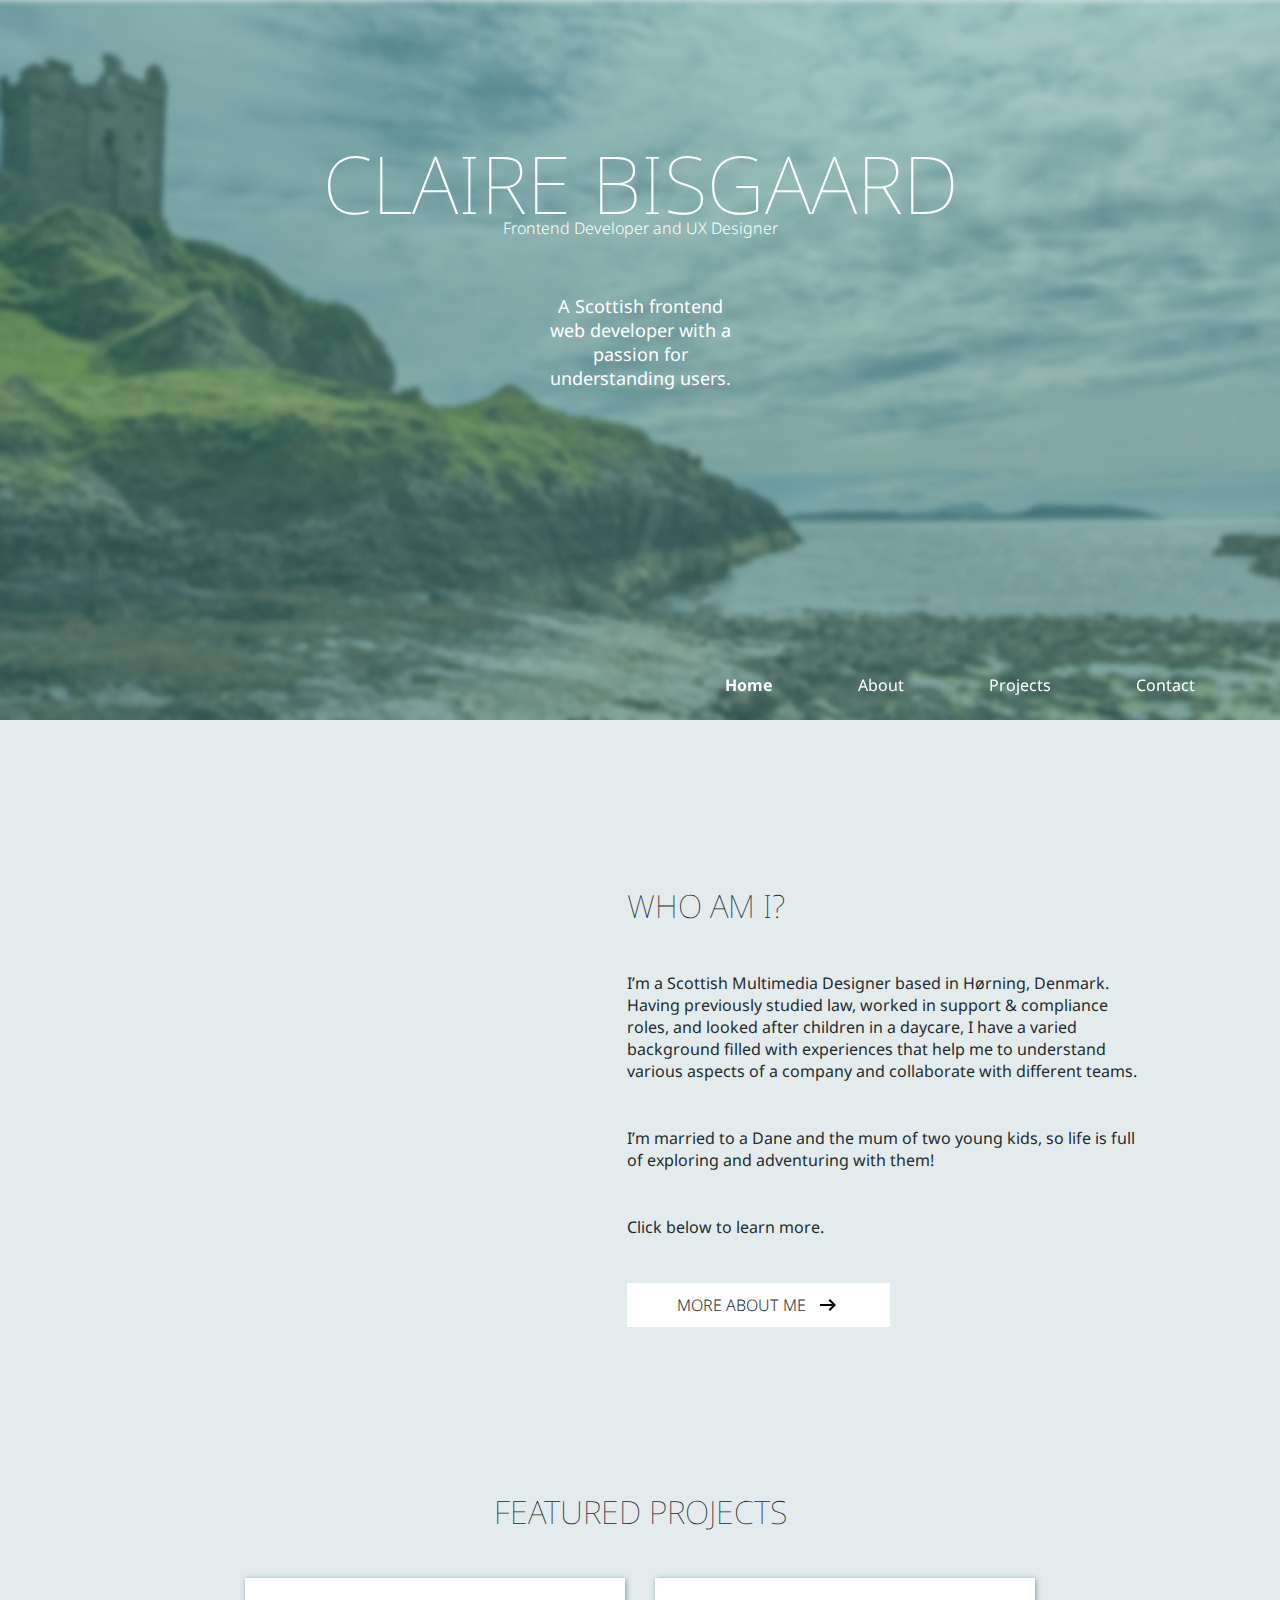
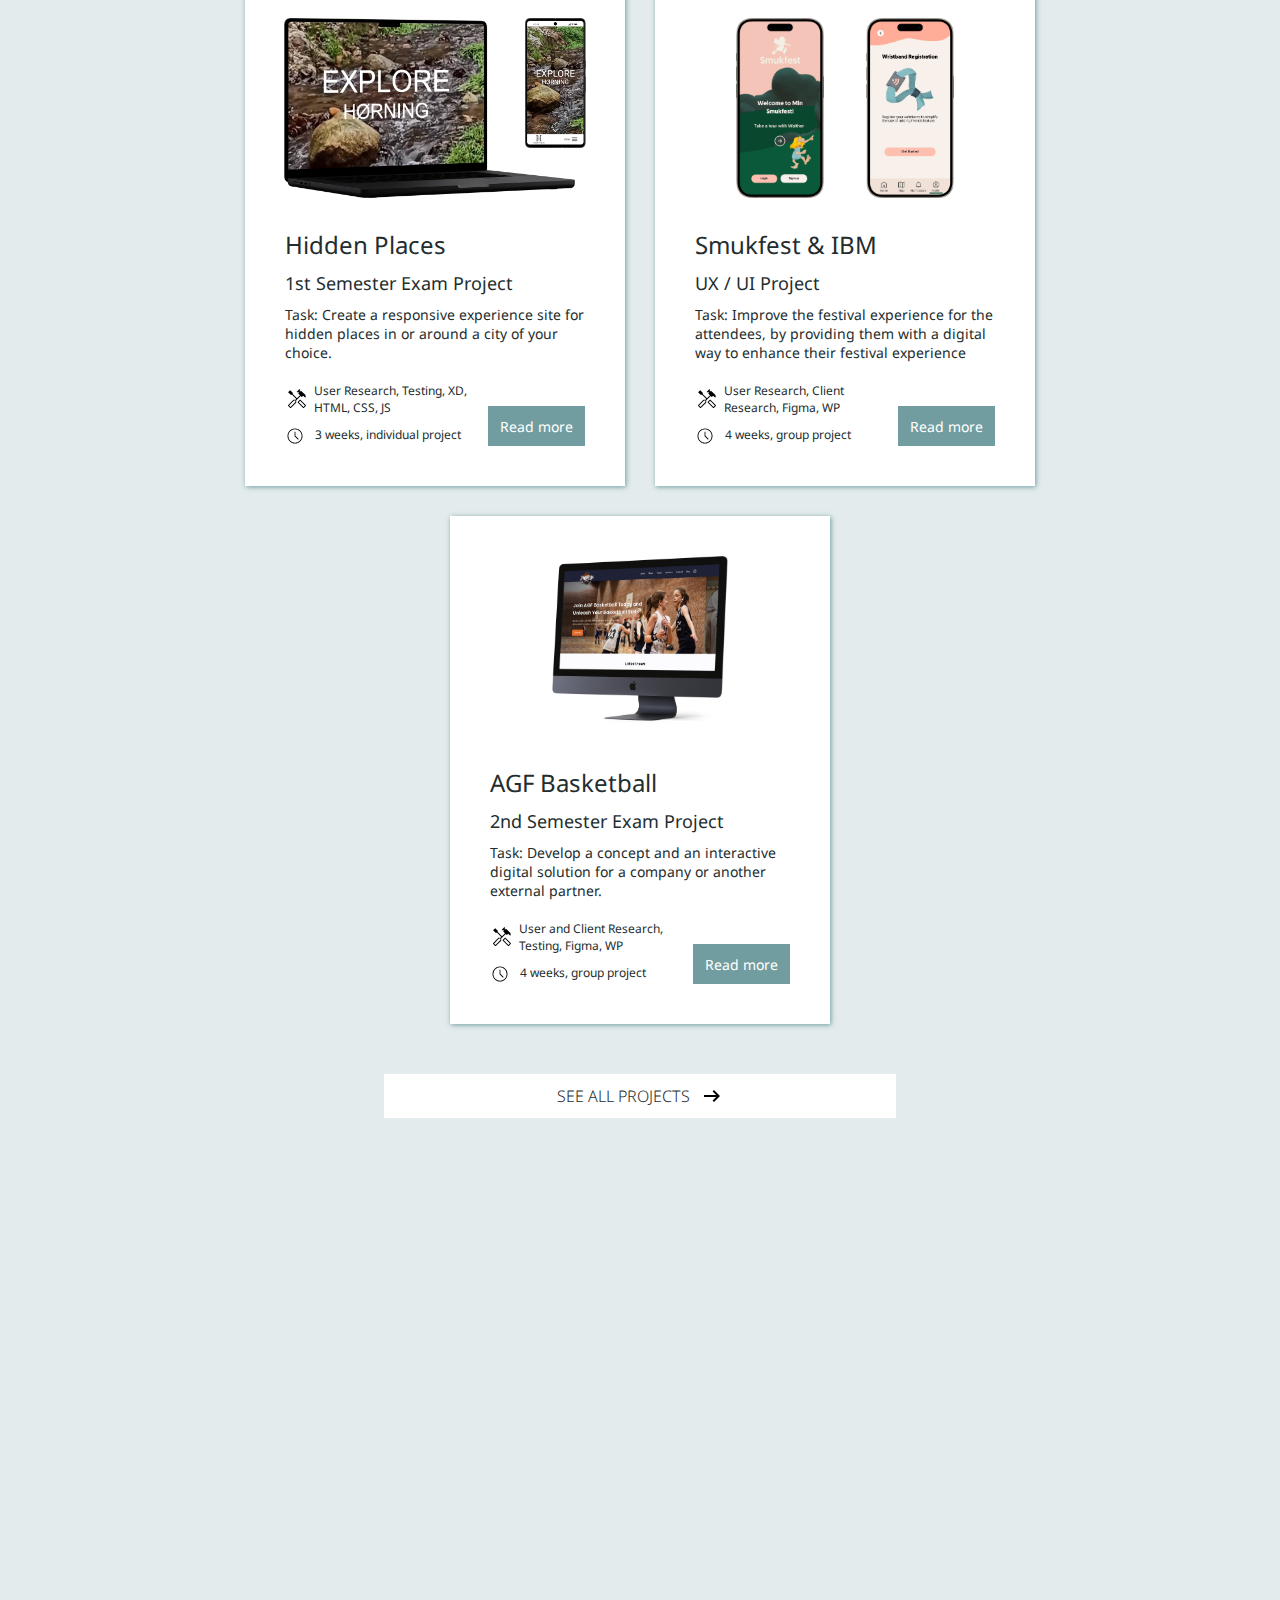
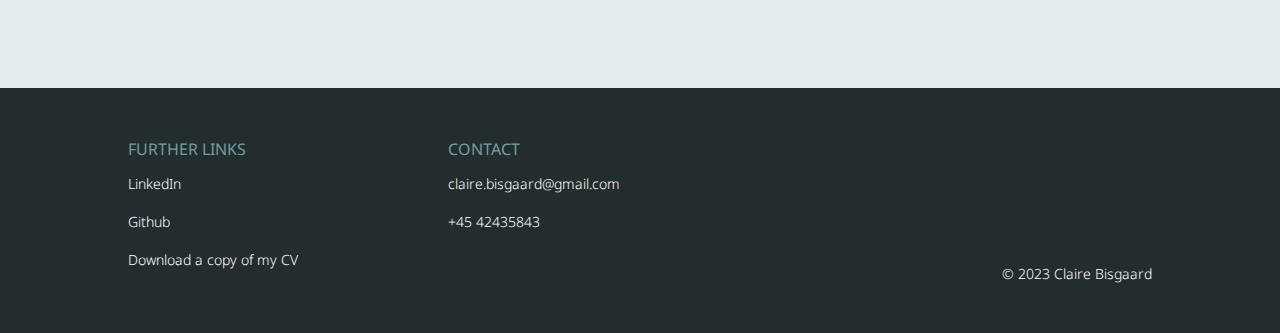
==== index.html @ 57bad41f "project page start" ====
<!DOCTYPE html>
<html lang="en">
  <head>
    <meta charset="UTF-8" />
    <meta name="viewport" content="width=device-width, initial-scale=1.0" />
    <title>Claire's portfolio</title>
    <link rel="stylesheet" href="styles.css" />
    <link href="https://unpkg.com/aos@2.3.1/dist/aos.css" rel="stylesheet">
    <link rel="preconnect" href="https://fonts.googleapis.com" />
    <link rel="preconnect" href="https://fonts.gstatic.com" crossorigin />
    <link
      href="https://fonts.googleapis.com/css2?family=Noto+Sans:wght@100;300;400&display=swap"
      rel="stylesheet"
    />
  </head>
  <body>
    <section class="container">
      <div class="parallax">
        <div class="overlay"></div>
        <div class="wrapper">
          <div class="box">
            <h1 class="heroName" >CLAIRE BISGAARD</h1>
            <h2 class="heroTitle">Frontend Developer and UX Designer</h2>
            <p class="heroDescription">
              A Scottish frontend web developer with a passion for understanding
              users.
            </p>
          </div>
        </div>
      </div>
    </section>

    <section class="text1">
      <div id="navigation">
        <ul class="navList">
          <li><a href="#" class="highlighted">Home</a></li>
          <li><a href="/about.html">About</a></li>
          <li><a href="/projects.html">Projects</a></li>
          <li><a href="/contact.html">Contact</a></li>
        </ul>
      </div>

      <div class="me content">
        <div class="descriptionSection">
          <div class="leftSection" ><div class="meSmallPhotos" data-aos="fade-right"><img src="/assets/meNav.png" class="meIce2" /><img src="/assets/Me2.JPG" class="meIce3" /></div><img src="/assets/Me.jpg" class="meIce" data-aos="fade-left" /></div>
          <div class="rightSection">
            <h1 class="whoAmI">WHO AM I?</h1>
            <p class="para">
              I’m a Scottish Multimedia Designer based in Hørning, Denmark.
              Having previously studied law, worked in support & compliance
              roles, and looked after children in a daycare, I have a varied
              background filled with experiences that help me to understand
              various aspects of a company and collaborate with different teams.
            </p>
            <p class="para">
              I’m married to a Dane and the mum of two young kids, so life is
              full of exploring and adventuring with them!
            </p>
            <p class="para">Click below to learn more.</p>
            <a href="/about.html" class="btn"><span class="centredContent">MORE ABOUT ME</span><img class="centredContent" src="/assets/arrow_right_alt_FILL0_wght400_GRAD0_opsz24.svg"></a>
          </div>
        </div>
      </div>
   

    <div class="featured">
      <h1 class="whoAmI descriptionSection centre">FEATURED PROJECTS</h1>
      <div class="featuredContent">
      <section class="cards" >
        <div class="card" >
          <div class="cardImageContainer" >
            <img class="cardImageLap" src="/assets/Explore1.png">
            <img class="cardImageMob" src="/assets/Explore2.png">
          </div >
            <div class="projectCardLowerSection">
              <h2 class="projectCardTitle">Hidden Places</h2>
              <p class="projectCardSub">1st Semester Exam Project</p>
              <p class="projectCardDescription">Task: Create a responsive experience site for hidden places in or around a city of your choice.</p>
          
              <div class="projectCardBottom">
                <div class="projectCardBottomText">
                  <div class="tools"><img src="/assets/tools.svg" class="toolsIcon"><p>User Research, Testing, XD, HTML, CSS, JS</p></div>
                  <div class="clock"><img src="/assets/clock.svg" class="clockIcon"><p>3 weeks, individual project</p></div>
                </div>
              <a href="hiddenPlaces.html" class="projectCardBtn">Read more</a>
              </div>
            </div>
          </div>

          <div class="card" >
          <div class="cardImageContainerSmuk" >
            <img class="cardImageLap" src="/assets/Smuk2.png">
            <img class="cardImageLap" src="/assets/Smuk3.png">
          </div >
            <div class="projectCardLowerSection">
              <h2 class="projectCardTitle">Smukfest & IBM</h2>
              <p class="projectCardSub">UX / UI Project</p>
              <p class="projectCardDescription">Task: Improve the festival experience for the attendees, by providing them with a digital way to enhance their festival experience</p>
          
              <div class="projectCardBottom">
                <div class="projectCardBottomText">
                  <div class="tools"><img src="/assets/tools.svg" class="toolsIcon"><p>User Research, Client Research, Figma, WP</p></div>
                  <div class="clock"><img src="/assets/clock.svg" class="clockIcon"><p>4 weeks, group project</p></div>
                </div>
              <a href="smukfest.html" class="projectCardBtn">Read more</a>
              </div>
            </div>
          </div>

          <div class="card" >
          <div class="cardImageContainer" >
            <img class="cardImageMonitor" src="/assets/AGF1.png">
            
          </div >
            <div class="projectCardLowerSection">
              <h2 class="projectCardTitle">AGF Basketball</h2>
              <p class="projectCardSub">2nd Semester Exam Project</p>
              <p class="projectCardDescription">Task: Develop a concept and an interactive digital solution for a company or another external partner.</p>
          
              <div class="projectCardBottom">
                <div class="projectCardBottomText">
                  <div class="tools"><img src="/assets/tools.svg" class="toolsIcon"><p>User and Client Research, Testing, Figma, WP</p></div>
                  <div class="clock"><img src="/assets//clock.svg" class="clockIcon"><p>4 weeks, group project</p></div>
                  
                </div>
              <a href="basketball.html" class="projectCardBtn">Read more</a>
              </div>
            </div>
          </div>
            
      </section>
      <a href="/projects.html" class="btnMiddle"><span class="centredContent">SEE ALL PROJECTS</span><img class="centredContent" src="/assets/arrow_right_alt_FILL0_wght400_GRAD0_opsz24.svg"></a>
      </div>
        </div>

        

        <div class="getInTouch featured" data-aos="fade-left">
          <div class="getLeft">
            <h2 class="getHeading">CONTACT ME</h2>
            <p class="getPara">If you like what you see, I'd love to hear from you.</p>
            <a href="/contact.html" class="getBtn"><span class="centredContent">GET IN TOUCH</span><img class="centredContent" src="/assets/arrow_right_alt_FILL0_wght400_GRAD0_opsz24.svg"></a>

          </div>
          <div class="getRight">
            <img src="/assets/cover4.png" class="getImage">
          </div>
        </div>
        

        <div class="footer descriptionSection" >
          <div class="footerMain" ><div>
            <h2>FURTHER LINKS</h2>
            <ul class="footerLinks">
              <li><a href="#">LinkedIn</a></li><br>
              <li><a href="#">Github</a></li><br>
              <li><a href="#">Download a copy of my CV</a></li>
            </ul>
          </div>
          <div>
            <h2>CONTACT</h2>
            <ul>
              <li>claire.bisgaard@gmail.com</li><br>
              <li>+45 42435843</li>
            </ul>
          </div>
          </div>
          <div>
            <p class="copyright">&copy; 2023 Claire Bisgaard</p>
          </div>
        </div>
      </section>
      
    </div>
    
    
    
    
    <!--<svg
      id="Layer_2"
      data-name="Layer 2"
      xmlns="http://www.w3.org/2000/svg"
      viewBox="0 0 500.94 900.29"
    >
      <defs>
        <style>
          .cls-1 {
            fill: none;
            stroke: #000;
            stroke-miterlimit: 10;
          }
        </style>
      </defs>
      <g id="Layer_1-2" data-name="Layer 1">
        <path
          class="cls-1"
          d="m.44,67.88C32.91,7.64,90.8-10.73,119.44,6.88c21.88,13.45,31.32,50.76,23,78-7.49,24.52-30.03,43.07-35,47-15.98,12.64-31.14,17.23-38,35-2.9,7.51-2.98,13.93-3,18-.08,21.93,12.11,35.17,27,59,11.91,19.04,18.47,33.55,30,59,13.08,28.88,19.62,43.32,21,56,.23,2.14,5.03,53.09-28,87-20.23,20.77-37.09,17.11-55,43-6.36,9.19-14.89,21.52-14,37,1.14,19.86,16.62,24.87,43,58,20.65,25.94,31.01,47.81,37,65,10.72,30.8,6.78,44.85,5,50-5.28,15.27-16.56,24.54-23,29"
          stroke-width="1"
        />
      </g>
    </svg>-->

    <script src="https://unpkg.com/aos@2.3.1/dist/aos.js"></script>
    <script>
  AOS.init({
    offset: 100, // Offset (in pixels) from the top of the page to trigger animations
    duration: 2000, // Duration of the animation (in milliseconds)
    easing: 'ease-in-out', // Easing options (e.g., 'ease', 'linear', 'ease-in-out')
  });
</script>
    <script src="js/index.js"></script>
  </body>
</html>
---- styles.css ----
/* Global */
:root {
  --navBar: #719da0;
  --lightGreen: #f3f9f2;
  --lightRed: #fffefe;
  --black: #232d2e;
  --white: #ffffff;
  --errorColour: #f00e0e;
  --bodyFont: "Roboto", Arial, Helvetica, sans-serif;
  --testimonialFont: "MV Boli";
  --heroFont: "Noto Sans", sans-serif;
}

body,
h1,
h2,
p {
  padding: 0;
  margin: 0;
}

ul {
  list-style-type: none;
  padding-left: 0;
}

a {
  text-decoration: none;
}

body {
  background-color: #e3ebec;
}

/* Main page */
.container {
  position: relative;
}

.parallax {
  /* The image used */
  background-image: url("/assets/cover_3.png");
  /* set height */
  height: 80vh;
  /* Create the parallax scrolling effect */
  background-attachment: fixed;
  background-position: center;
  background-repeat: no-repeat;
  background-size: cover;
  position: relative;
  overflow: hidden;
}

.wrapper {
  padding-left: 10vw;
  padding-right: 10vw;
  display: flex;
  justify-content: center;
}

.box {
  position: absolute;
  height: auto;
  width: auto;
  background-attachment: fixed;

  top: 10vw;

  z-index: 2;
  color: var(--white);
  font-family: --heroFont;
  text-align: center;
  display: flex;
  flex-direction: column;
  align-items: center;
}

.heroName {
  font-family: var(--heroFont);
  font-weight: 100;
  font-size: 80px;
  color: var(--white);
  margin: 0;
  padding: 0;
  background-attachment: fixed;
  padding-bottom: -20px;
  margin-bottom: -20px;
}

.heroTitle {
  font-family: var(--heroFont);
  font-size: 16px;
  padding-top: 0;
  padding-bottom: 55px;
  margin-top: 0px;
  font-weight: 300;
}

.heroDescription {
  font-family: var(--heroFont);
  font-size: 18px;
  width: 200px;
}

#navigation {
  display: flex;
  justify-content: flex-end;
  align-items: center;
  height: 70px;
  width: 100%;
  position: sticky;
  margin-top: -70px;
  bottom: 0;
  transition: top 0.3s;
  z-index: 2;
}

.navList {
  display: flex;
  flex-direction: row;
  justify-content: space-evenly;
  list-style-type: none;
  width: 50%;
  font-family: var(--heroFont);
  text-decoration: none;
  font-size: 16px;
  font-weight: 400;
}

ul.navList li a {
  text-decoration: none;
  color: var(--white);
}

ul.navList li a:hover {
  color: var(--black);
  transition: 0.3s ease-in-out;
}

ul.navList li a.highlighted {
  font-weight: bold;
}

ul.subNavList li a.highlighted {
  font-weight: bold;
}

p.reachOut a {
  color: var(--navBar);
}

.text1 {
  height: 100px;
}

.newSection {
  padding-top: 15vh;
  font-family: var(--heroFont);
  font-weight: 400;
}

.content {
  padding-left: 10vw;
  padding-right: 10vw;
}

.descriptionSection {
  display: flex;
  font-family: var(--heroFont);
  margin-top: 15vh;
  justify-content: center;
  align-items: center;
}

.meIce {
  height: 400px;
  margin-left: -50px;
  margin-top: 50px;
  z-index: 0;
}
.meIce2 {
  height: 200px;

  z-index: 0;
}

.meIce3 {
  height: 200px;
  z-index: 1;
  position: relative;
}

.meSmallPhotos {
  display: flex;
  flex-direction: column;
  gap: 100px;
}

.whoAmI {
  padding-bottom: 5vh;
  font-size: xx-large;
  font-weight: 100;
  color: var(--black);
}

.para {
  padding-bottom: 5vh;
  font-size: medium;
  font-weight: 400;
  color: var(--black);
}

.btn {
  display: flex;
  width: 50%;
  font-family: var(--heroFont);
  padding-top: 10px;
  padding-bottom: 10px;
  background-color: var(--white);
  justify-content: center;
  color: var(--black);
  align-items: center;
}

.btn:hover {
  background-color: var(--navBar);
  color: var(--white);
  transition: 0.3s ease-in-out;
}

.btn:active {
  background-color: var(--black);
  color: var(--white);
}

.btn a {
  text-decoration: none;
  color: var(--black);
  font-size: medium;
}

.centredContent {
  display: inline-block;
  margin: 0 5px;
  font-weight: 300;
}

.btnMiddle {
  display: flex;
  width: 50%;
  font-family: var(--heroFont);
  padding-top: 10px;
  padding-bottom: 10px;
  background-color: var(--white);
  justify-content: center;
  color: var(--black);
  align-items: center;
  margin: auto;
}

.btnMiddle:hover {
  background-color: var(--navBar);
  color: var(--white);
  transition: 0.3s ease-in-out;
}

.btnMiddle:active {
  background-color: var(--black);
  color: var(--white);
}

.btnMiddle a {
  text-decoration: none;
  color: var(--black);
  font-size: medium;
}

.rightSection {
  width: 60%;
  padding-left: 7vw;
}

.leftSection {
  width: 40%;
  display: flex;
  justify-content: center;
}

.featured {
  padding-left: 10vw;
  padding-right: 10vw;
}

.centre {
  display: flex;
  justify-content: center;
}

.cards {
  display: flex;
  justify-content: center;
  flex-wrap: wrap;
  font-family: var(--heroFont);
  gap: 30px;
  margin-bottom: 50px;
}

.card {
  background-color: var(--white);
  width: 300px;
  height: auto;
  box-shadow: 1px 1px 5px var(--navBar);
  font-family: var(--heroFont);
  color: var(--black);
  padding: 40px;
}

.cardImageContainer {
  background-color: var(--white);
  height: auto;

  display: flex;
  justify-content: center;
  align-items: flex-start;
}

.cardImageContainerSmuk {
  background-color: var(--white);
  height: auto;

  display: flex;
  justify-content: space-evenly;
  align-items: flex-start;
}

.cardImageContainer24 {
  background-color: var(--white);
  height: auto;
  display: flex;
  justify-content: space-between;
  align-items: flex-end;
}

.cardImage {
  height: auto;
  width: 100%;
}

.cardImageLap {
  height: 180px;
  width: auto;
  margin-top: 0px;
}

.cardImageLap24 {
  height: 180px;
  width: 210px;
  margin-top: 0px;
}

.cardImageMob {
  height: 130px;
  width: auto;
  margin-left: -50px;
}

.cardImageMob24 {
  height: 130px;
  width: auto;
  margin-left: 0;
}

.cardImageMonitor {
  height: 170px;
  width: auto;
  margin-bottom: 10px;
}

.projectCardLowerSection {
  display: flex;
  flex-direction: column;
  width: 300px;
  padding-top: 30px;
}

.projectCardTitle {
  font-weight: 400;
  font-size: 24px;
  padding-bottom: 10px;
}

.projectCardSub {
  padding-bottom: 10px;
  font-size: 18px;
  font-weight: 400;
}

.projectCardDescription {
  padding-bottom: 20px;
  font-size: 14px;
  font-weight: 400;
}

.projectCardBottom {
  display: flex;
  width: 100%;
  justify-content: space-between;
  align-items: flex-end;
}

.projectCardBottomText {
  font-size: 12px;
  display: flex;
  flex-direction: column;
  gap: 10px;
  width: 70%;
}

.tools,
.clock {
  display: flex;
  gap: 5px;
}

.clockIcon {
  height: 20px;
  width: auto;
  margin-right: 5px;
}

.card a {
  background-color: var(--navBar);
  color: var(--white);
  font-size: 14px;
  padding: 5px 5px;
  display: flex;
  justify-content: center;
  align-items: center;
  width: 30%;
  height: 30px;
}

.card:hover {
  cursor: pointer;
  transform: scale(1.03);
  transition: transform 0.3s ease-in-out;
}

.getInTouch {
  display: flex;
  margin-top: 15vh;
}

.getLeft {
  width: 50%;
  display: flex;
  flex-direction: column;
  align-items: center;
  font-family: var(--heroFont);
  font-weight: 100;
  background-color: var(--navBar);
  color: var(--white);
}

.getHeading {
  padding-top: 3vh;
  padding-bottom: 3vh;
  font-size: xx-large;
  font-weight: 100;
  margin-top: 3vh;
}

.getPara {
  font-weight: 300;
}

.getRight {
  width: 50%;
  height: 300px;
}

.getImage {
  height: 100%;
  width: 100%;
}

.getBtn {
  display: flex;
  width: 50%;
  font-family: var(--heroFont);
  padding-top: 10px;
  padding-bottom: 10px;
  background-color: var(--white);
  justify-content: center;
  color: var(--black);
  align-items: center;
  margin: auto;
}

.getBtn:hover {
  background-color: var(--black);
  color: var(--white);
  transition: 0.3s ease-in-out;
}

.getBtn:active {
  background-color: var(--white);
  color: var(--black);
}

.getBtn a {
  text-decoration: none;
  color: var(--black);
  font-size: medium;
}

.footer {
  padding-left: 10vw;
  padding-right: 10vw;
  background-color: var(--black);
  justify-content: space-between;
  align-items: flex-end;
  padding-bottom: 50px;
  padding-top: 50px;
  font-family: var(--heroFont);
}

ul.footerLinks li a {
  color: var(--white);
}

.footer h2 {
  font-size: medium;
  font-weight: 400;
  color: var(--navBar);
}

.footer ul,
.footer p {
  font-size: 14px;
  font-weight: regular;
  color: var(--white);
  font-weight: 300;
}

.footerMain {
  display: flex;
  width: 48%;
  justify-content: space-between;
}

.line {
  z-index: 2;
  fill: none;
  stroke: #000;
  stroke-miterlimit: 10;
}

/* Subpages */
.subNavigation {
  display: flex;
  justify-content: flex-end;
  align-items: center;
  height: 70px;
  width: 100%;
  position: sticky;
  top: 0;
  background-color: var(--navBar);
  z-index: 2;
}

.subNavList {
  display: flex;
  flex-direction: row;
  justify-content: space-evenly;
  list-style-type: none;
  width: 50%;
  font-family: var(--heroFont);
  text-decoration: none;
  font-size: 16px;
  font-weight: 400;
  font-family: var(--heroFont);
}

ul.subNavList li a {
  color: var(--white);
}

ul.subNavList li a:hover {
  color: var(--black);
  transition: 0.3s ease-in-out;
}

.heading {
  display: flex;
  font-family: var(--heroFont);
  margin-top: 10vh;
}

.subDescription {
  font-family: var(--heroFont);
  margin-bottom: 5vh;
}

/* About */

.aboutDescription {
  display: flex;
  font-family: var(--heroFont);

  color: var(--black);
  align-content: flex-start;
}

.familyPic {
  height: auto;
  width: 100%;
  padding-top: 10vh;
}

.cAndM {
  height: 80%;
  width: 55%;
}

.aboutRightSection {
  width: 60%;
  padding-left: 5vw;
  color: var(--black);
}

.aboutRightSection2 {
  width: 40%;
  display: flex;
  align-items: center;
  justify-content: center;
  color: var(--black);
}

.aboutLeftSection {
  width: 60%;
}

.familyMargin {
  margin-left: 10vh;
}

.team {
  margin-top: 10vh;
}

.bring {
  display: flex;
  justify-content: center;
  gap: 40px;
  margin-bottom: 4vh;
  margin-top: 1vh;
  color: var(--black);
}

.skillCard {
  display: flex;
  flex-direction: column;
  align-items: center;
  font-family: var(--heroFont);
  font-weight: 300;
  width: 25%;
  color: var(--black);
}

.skillPic {
  height: 40px;
  margin-bottom: 25px;
  color: var(--black);
}

.skillDescription {
  display: flex;
  flex-direction: column;
  gap: 20px;
}

.skillTitle {
  align-self: center;
  font-weight: 400;
  font-size: large;
  color: var(--black);
}

.hobbies {
  list-style-type: circle;
  padding-top: 10px;
  padding-bottom: 1px;
}

.hob1 {
  margin-left: 2vw;
  margin-bottom: 2vh;
}

.hob2 {
  margin-left: 3vw;
  margin-bottom: 2vh;
}

.hob3 {
  margin-left: 4vw;
  margin-bottom: 2vh;
}

.hob4 {
  margin-left: 5vw;
  margin-bottom: 2vh;
}

.hob5 {
  margin-left: 6vw;
  margin-bottom: 2vh;
}

.hob6 {
  margin-left: 7vw;
  margin-bottom: 2vh;
}

.galleryContainer {
  display: flex;
  flex-wrap: wrap;
  gap: 5px;
  justify-content: center;
}

.galleryPic {
  width: 295px;
}

.galleryPic:hover {
  transform: scale(1.1);
  transition: transform 0.3s ease-in-out;
}

/* Contact */
.contactCards {
  display: flex;
  justify-content: center;
  flex-wrap: wrap;
  font-family: var(--heroFont);
  gap: 40px;
  margin-bottom: 50px;
}

.contactCard {
  background-color: var(--white);
  box-shadow: 1px 1px 5px var(--navBar);
  width: 160px;
  height: auto;
  font-family: var(--heroFont);
  padding: 40px 50px;
  position: relative;
}

.contactHeader {
  display: flex;
}

.contactHeading {
  padding-bottom: 3vh;
  font-size: xx-large;
  font-weight: 100;
  color: var(--black);
  margin-left: 40px;
}

.contactBox {
  width: 5px;
  height: 45px;
  background-color: var(--navBar);
  margin-left: -50px;
}

.contactCard a {
  background-color: var(--black);
  color: var(--white);
  padding: 15px 20px;
  display: block;
  text-align: center;
}

.contactCard a:hover {
  background-color: var(--navBar);
  color: var(--white);
  padding: 15px 20px;
  display: block;
  text-align: center;
  transition: 0.3s ease-in-out;
}

.contactCard a:active {
  background-color: var(--black);
  color: var(--white);
  padding: 15px 20px;
  display: block;
  text-align: center;
}

.contactCard:hover {
  cursor: pointer;
  transform: scale(1.03);
  transition: transform 0.3s ease-in-out;
}

.contactDescription {
  margin-bottom: 7vh;
}

.contactButton {
  position: absolute;
  bottom: 3vh;
  width: 50%;
  left: 50%; /* You can adjust the horizontal alignment as needed */
  transform: translateX(-50%); /* Center the button horizontally */
}

/* PROJECT PAGES */

.breadcrumbs {
  margin-left: 10vw;
  margin-right: 10vw;
  font-family: var(--heroFont);
  color: var(--black);
  margin-top: 5vh;
  display: flex;
  gap: 10px;
}

.breadcrumbs a {
  color: var(--black);
}

.projectBreadcrumbs {
  font-weight: 300;
}

.locationBreadcrumbs {
  font-weight: 400;
}

.projectWrapper {
  margin-left: 10vw;
  margin-right: 10vw;
  margin-top: 5vh;
  margin-bottom: 10vh;
  display: flex;
  font-family: var(--heroFont);
  color: var(--black);
}

.projectTopLeft {
  width: 40%;
  display: flex;
  justify-content: center;
  align-items: center;
  background-color: #f8fafa;
  padding: 30px;
  border-radius: 10px;
}

.cardImageMobHid {
  height: 130px;
  width: auto;
  margin-left: 0;
  margin-top: -50px;
}

.projectTopRight {
  width: 60%;
  margin-left: 5vw;
}

.projectInfo {
  display: flex;
  flex-direction: column;
}

.bringProject {
  display: flex;
  justify-content: center;
  gap: 40px;
  margin-bottom: 10vh;
  margin-top: 1vh;
  margin-left: 10vw;
  margin-right: 10vw;
  color: var(--black);
}

.process {
  padding-left: 10vw;
  padding-right: 10vw;
  padding-top: 5vh;
  font-family: var(--heroFont);
  color: var(--black);
  font-weight: 400;
  margin-top: 5vh;
  display: flex;
}

#anchorProcess {
  font-weight: 300;
}

#anchorCode {
  font-weight: 300;
}

.processLeft {
  width: 50%;
  margin-bottom: 5vh;
}

.codeRight {
  display: flex;
  flex-direction: column;
  gap: 40px;
  margin: auto;
  margin-bottom: 10vh;
}

.processRight {
  width: 50%;
  display: flex;
  flex-direction: column;
  justify-content: flex-start;
  align-items: center;
}

.processImg1 {
  width: 300px;
  margin: auto;
  margin-top: 5vh;
}

.processImg2 {
  width: 180px;
  margin: auto;
}

.processImg3 {
  width: 300px;
  margin: auto;
}

.processImg4 {
  width: 180px;
}

.processImg5 {
  width: 500px;
}

.processsImages {
  display: flex;
  flex-direction: column;
  align-content: flex-start;
}

.bullets {
  list-style-type: disc;
  margin-left: 3vw;
}

.proCo {
  margin-bottom: 3vh;
}

.codeImages {
  display: flex;
  gap: 20px;
  justify-items: center;

  margin: auto;
}

.external {
  color: var(--navBar);
}

.dark {
  background-color: #f8fafa;
}

.btnProjects {
  margin-bottom: 10vh;
}

/* Media queries / responsiveness */
@media only screen and (max-device-width: 1279px) {
  .parallax {
    background-attachment: scroll;
  }
}
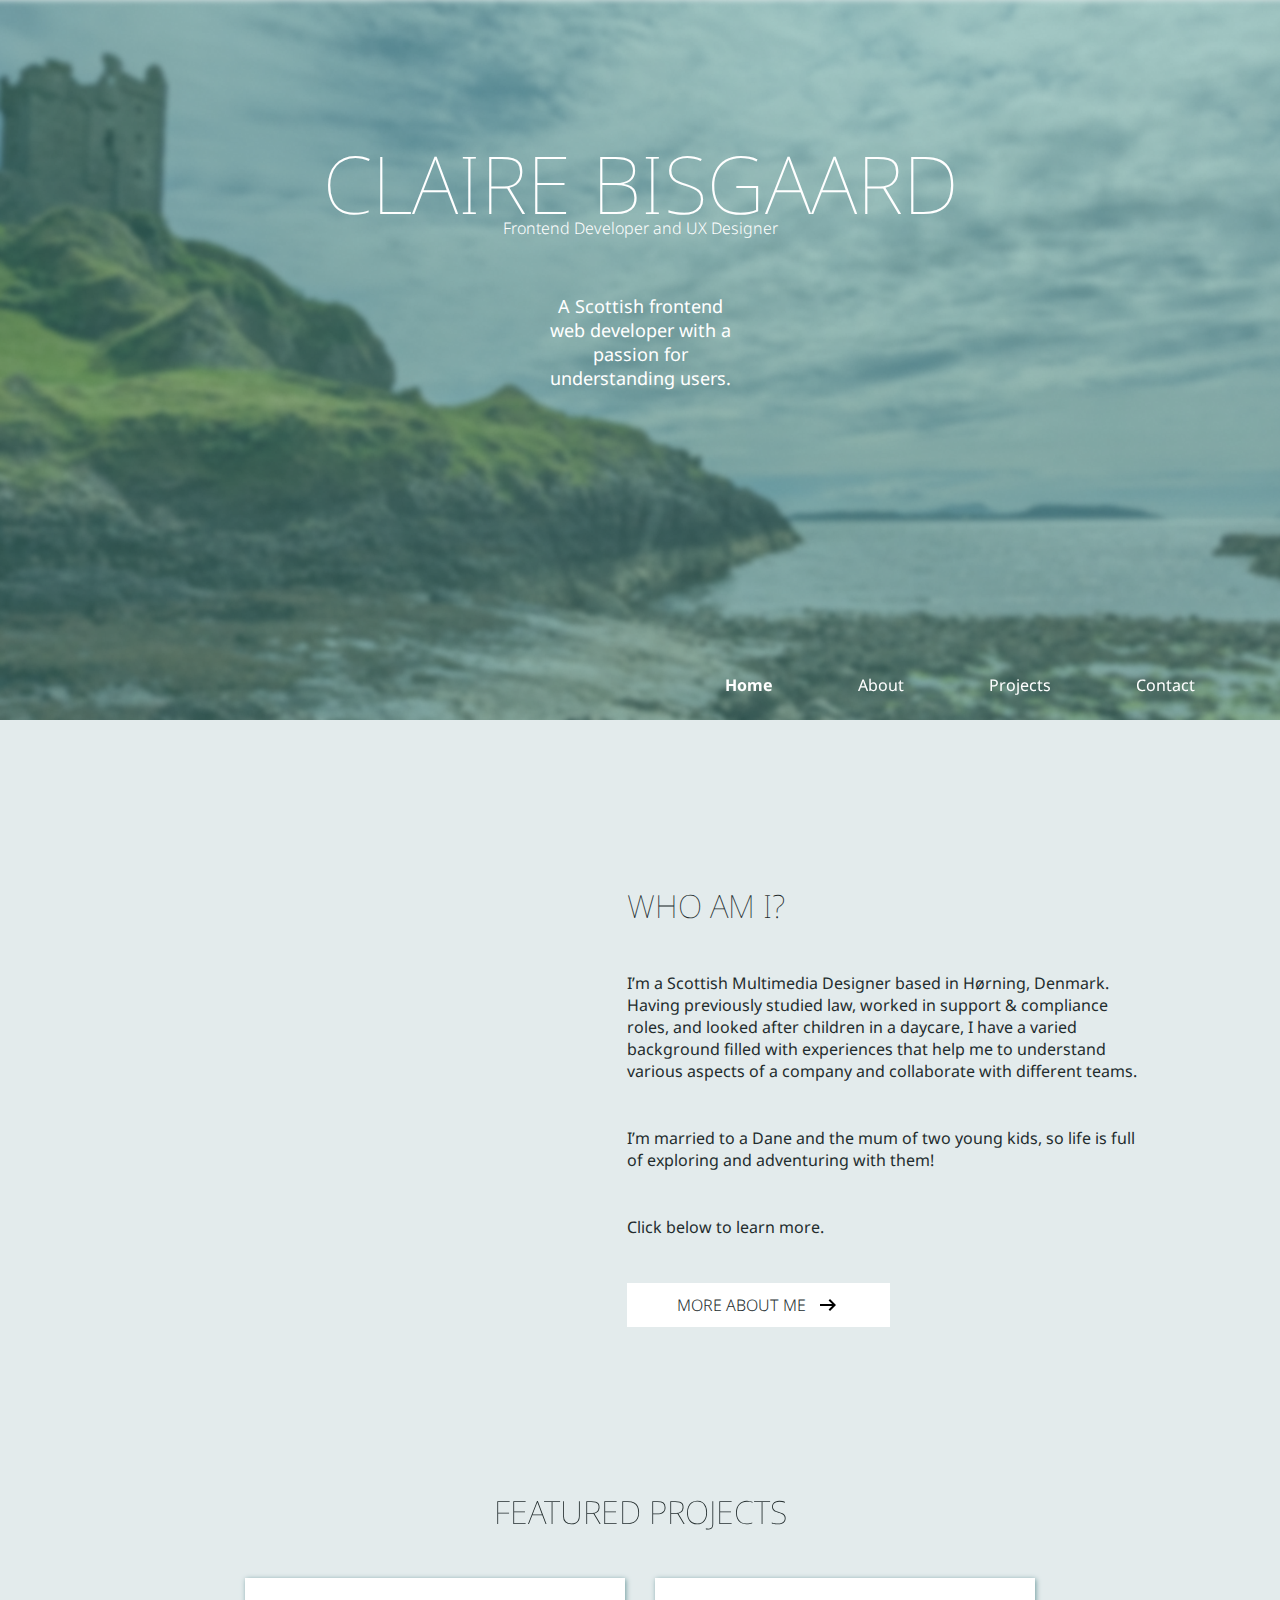
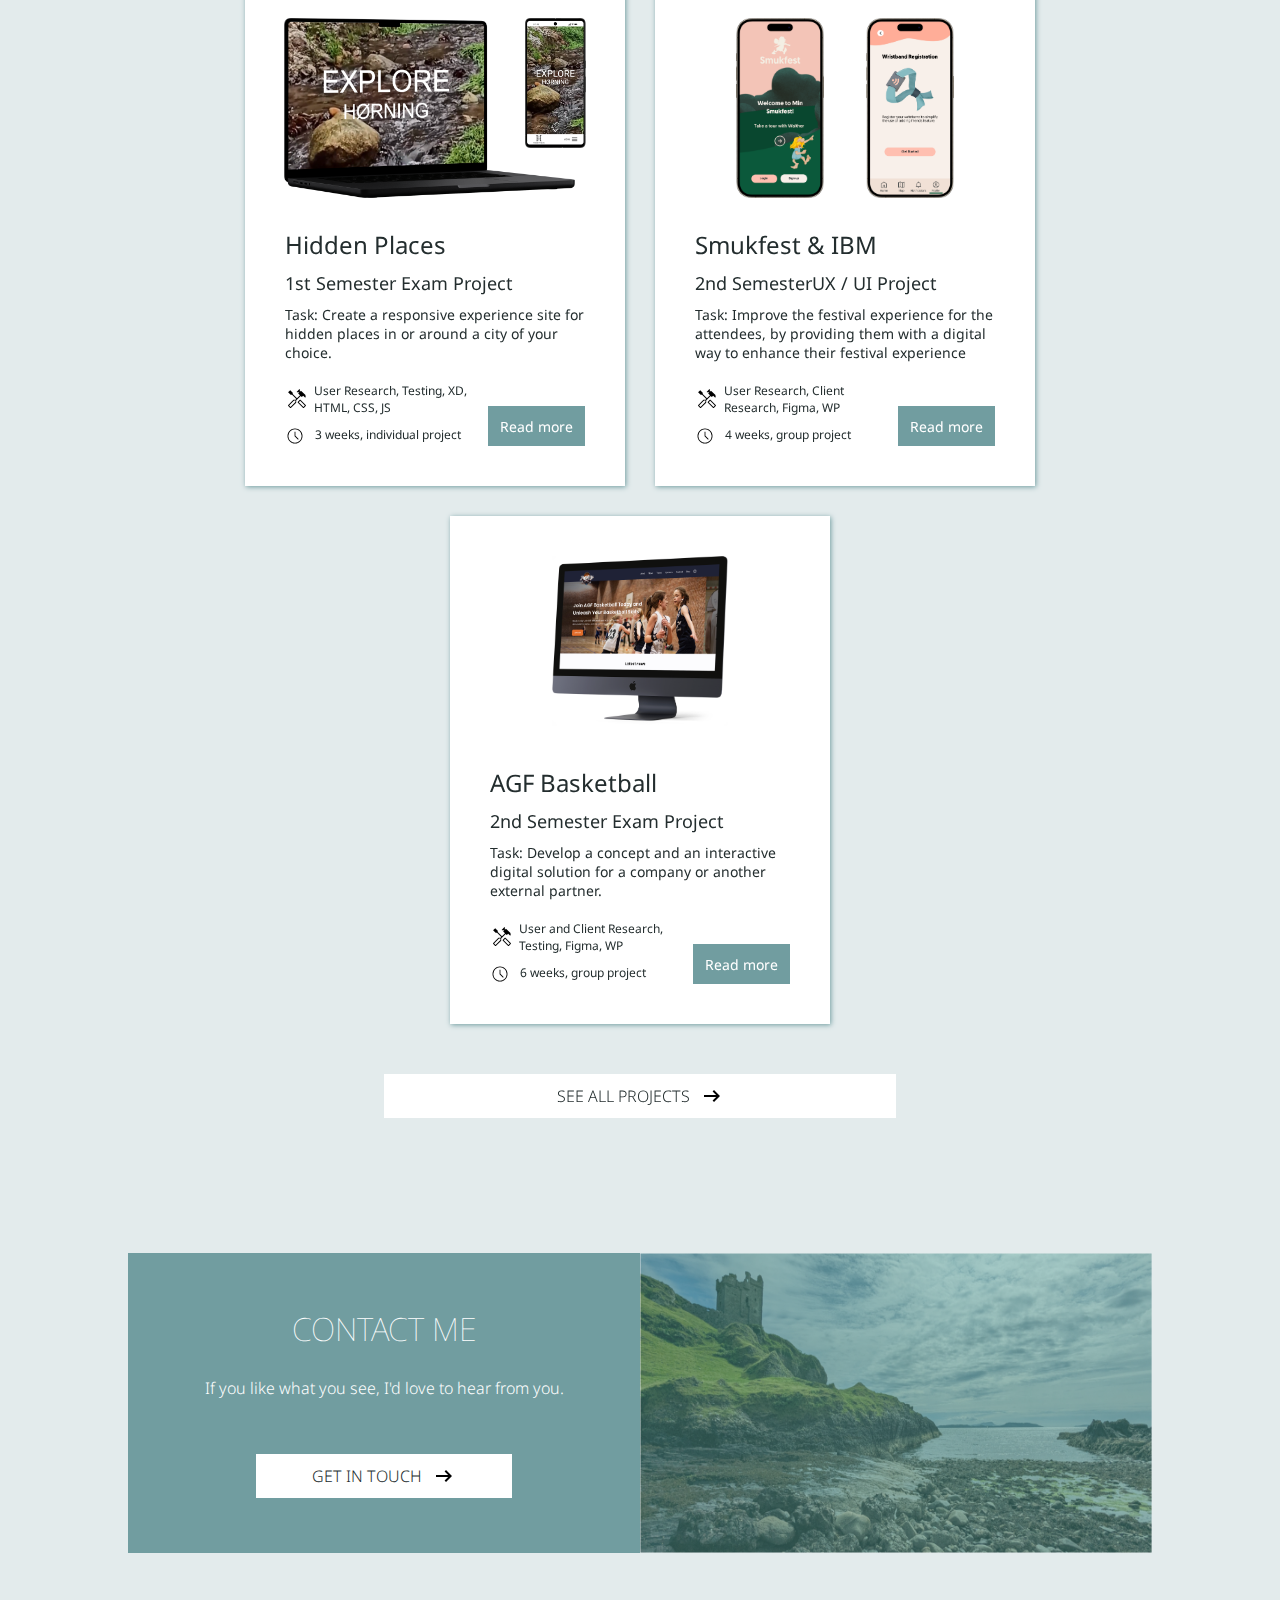
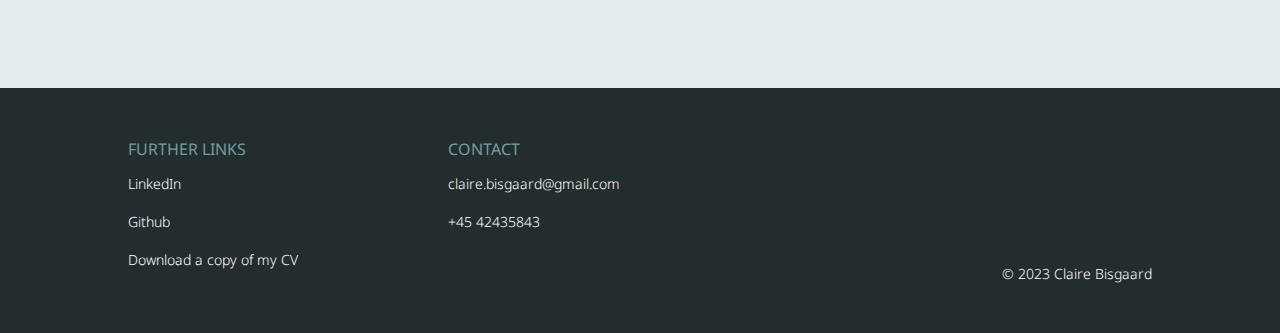
==== commit 482a9b22: "footer component, project js, description1" ====
--- a/index.html
+++ b/index.html
@@ -33,7 +33,7 @@
     <section class="text1">
       <div id="navigation">
         <ul class="navList">
-          <li><a href="#" class="highlighted">Home</a></li>
+          <li><a href="#" class="highlighted" id="high">Home</a></li>
           <li><a href="/about.html">About</a></li>
           <li><a href="/projects.html">Projects</a></li>
           <li><a href="/contact.html">Contact</a></li>
@@ -42,7 +42,7 @@
 
       <div class="me content">
         <div class="descriptionSection">
-          <div class="leftSection" ><div class="meSmallPhotos" data-aos="fade-right"><img src="/assets/meNav.png" class="meIce2" /><img src="/assets/Me2.JPG" class="meIce3" /></div><img src="/assets/Me.jpg" class="meIce" data-aos="fade-left" /></div>
+          <div class="leftSection" ><div class="meSmallPhotos" data-aos="fade-right"><img src="/assets/meNav.png" class="meIce2" /><img src="/assets/Me Linkedin 1.png" class="meIce3" /></div><img src="/assets/Me.jpg" class="meIce" data-aos="fade-left" /></div>
           <div class="rightSection">
             <h1 class="whoAmI">WHO AM I?</h1>
             <p class="para">
@@ -63,8 +63,9 @@
       </div>
    
 
-    <div class="featured">
+    <div class="featured AGFcard">
       <h1 class="whoAmI descriptionSection centre">FEATURED PROJECTS</h1>
+        <img class="splash" src="/assets/splash.png" data-aos="fade-up">
       <div class="featuredContent">
       <section class="cards" >
         <div class="card" >
@@ -94,7 +95,7 @@
           </div >
             <div class="projectCardLowerSection">
               <h2 class="projectCardTitle">Smukfest & IBM</h2>
-              <p class="projectCardSub">UX / UI Project</p>
+              <p class="projectCardSub">2nd SemesterUX / UI Project</p>
               <p class="projectCardDescription">Task: Improve the festival experience for the attendees, by providing them with a digital way to enhance their festival experience</p>
           
               <div class="projectCardBottom">
@@ -106,6 +107,7 @@
               </div>
             </div>
           </div>
+
 
           <div class="card" >
           <div class="cardImageContainer" >
@@ -120,22 +122,23 @@
               <div class="projectCardBottom">
                 <div class="projectCardBottomText">
                   <div class="tools"><img src="/assets/tools.svg" class="toolsIcon"><p>User and Client Research, Testing, Figma, WP</p></div>
-                  <div class="clock"><img src="/assets//clock.svg" class="clockIcon"><p>4 weeks, group project</p></div>
+                  <div class="clock"><img src="/assets//clock.svg" class="clockIcon"><p>6 weeks, group project</p></div>
                   
                 </div>
-              <a href="basketball.html" class="projectCardBtn">Read more</a>
+              <a href="basketball.html" class="projectCardBtn">Read more</a> 
               </div>
             </div>
           </div>
             
       </section>
+      <img class="splash2" src="/assets/splash.png" data-aos="fade-up">
       <a href="/projects.html" class="btnMiddle"><span class="centredContent">SEE ALL PROJECTS</span><img class="centredContent" src="/assets/arrow_right_alt_FILL0_wght400_GRAD0_opsz24.svg"></a>
       </div>
         </div>
 
         
 
-        <div class="getInTouch featured" data-aos="fade-left">
+        <div class="getInTouch featured">
           <div class="getLeft">
             <h2 class="getHeading">CONTACT ME</h2>
             <p class="getPara">If you like what you see, I'd love to hear from you.</p>
@@ -148,26 +151,8 @@
         </div>
         
 
-        <div class="footer descriptionSection" >
-          <div class="footerMain" ><div>
-            <h2>FURTHER LINKS</h2>
-            <ul class="footerLinks">
-              <li><a href="#">LinkedIn</a></li><br>
-              <li><a href="#">Github</a></li><br>
-              <li><a href="#">Download a copy of my CV</a></li>
-            </ul>
-          </div>
-          <div>
-            <h2>CONTACT</h2>
-            <ul>
-              <li>claire.bisgaard@gmail.com</li><br>
-              <li>+45 42435843</li>
-            </ul>
-          </div>
-          </div>
-          <div>
-            <p class="copyright">&copy; 2023 Claire Bisgaard</p>
-          </div>
+        <div class="footerContainer">
+    
         </div>
       </section>
       
--- a/styles.css
+++ b/styles.css
@@ -1,13 +1,11 @@
 /* Global */
 :root {
   --navBar: #719da0;
-  --lightGreen: #f3f9f2;
-  --lightRed: #fffefe;
+
   --black: #232d2e;
   --white: #ffffff;
   --errorColour: #f00e0e;
-  --bodyFont: "Roboto", Arial, Helvetica, sans-serif;
-  --testimonialFont: "MV Boli";
+
   --heroFont: "Noto Sans", sans-serif;
 }
 
@@ -289,6 +287,7 @@
 .featured {
   padding-left: 10vw;
   padding-right: 10vw;
+  z-index: 1;
 }
 
 .centre {
@@ -449,6 +448,7 @@
 .getInTouch {
   display: flex;
   margin-top: 15vh;
+  z-index: 1;
 }
 
 .getLeft {
@@ -460,6 +460,7 @@
   font-weight: 100;
   background-color: var(--navBar);
   color: var(--white);
+  z-index: 1;
 }
 
 .getHeading {
@@ -862,7 +863,27 @@
   align-items: center;
   background-color: #f8fafa;
   padding: 30px;
-  border-radius: 10px;
+}
+
+.projectTopLeftBlog {
+  width: 40%;
+  display: flex;
+  justify-content: center;
+  align-items: center;
+  background-color: #f8fafa;
+  padding: 30px;
+  gap: 40px;
+}
+
+.projectTopLeftSmuk {
+  width: 40%;
+  display: flex;
+  justify-content: center;
+  align-items: center;
+  background-color: #f8fafa;
+  padding: 30px;
+
+  gap: 40px;
 }
 
 .cardImageMobHid {
@@ -872,9 +893,29 @@
   margin-top: -50px;
 }
 
+.cardImageCollection {
+  height: 350px;
+  width: auto;
+}
+
+.cardImageBasket {
+  height: 280px;
+  width: auto;
+}
+
+.cardImageBlog1 {
+  height: 280px;
+  width: auto;
+}
+
+.cardImageBlog2 {
+  height: 200px;
+  width: auto;
+}
+
 .projectTopRight {
   width: 60%;
-  margin-left: 5vw;
+  padding: 50px;
 }
 
 .projectInfo {
@@ -896,7 +937,7 @@
 .process {
   padding-left: 10vw;
   padding-right: 10vw;
-  padding-top: 5vh;
+  padding-top: 10vh;
   font-family: var(--heroFont);
   color: var(--black);
   font-weight: 400;
@@ -933,6 +974,14 @@
   align-items: center;
 }
 
+.processRight2 {
+  width: 50%;
+  display: flex;
+  flex-direction: column;
+  justify-content: center;
+  align-items: center;
+}
+
 .processImg1 {
   width: 300px;
   margin: auto;
@@ -957,6 +1006,11 @@
   width: 500px;
 }
 
+.processImg6 {
+  width: 400px;
+  margin-left: 10vw;
+}
+
 .processsImages {
   display: flex;
   flex-direction: column;
@@ -990,6 +1044,52 @@
 
 .btnProjects {
   margin-bottom: 10vh;
+}
+
+.smuk {
+  background-color: #f8f0ea;
+}
+
+.hidden {
+  background-color: #f3f9f2;
+}
+
+.basket {
+  background-color: #fcf0ea;
+}
+
+.grund {
+  background-color: #eef5f6;
+}
+
+.blog {
+  background-color: #fff6f6;
+}
+
+.track {
+  background-color: #efe8f5;
+}
+
+/*splash*/
+.AGFcard {
+  position: relative;
+  z-index: 1;
+}
+
+.splash {
+  position: absolute;
+  width: 400px;
+  z-index: -2;
+  right: 40px;
+  top: -200px;
+}
+
+.splash2 {
+  position: absolute;
+  width: 350px;
+  z-index: -3;
+  left: 40px;
+  top: 600px;
 }
 
 /* Media queries / responsiveness */
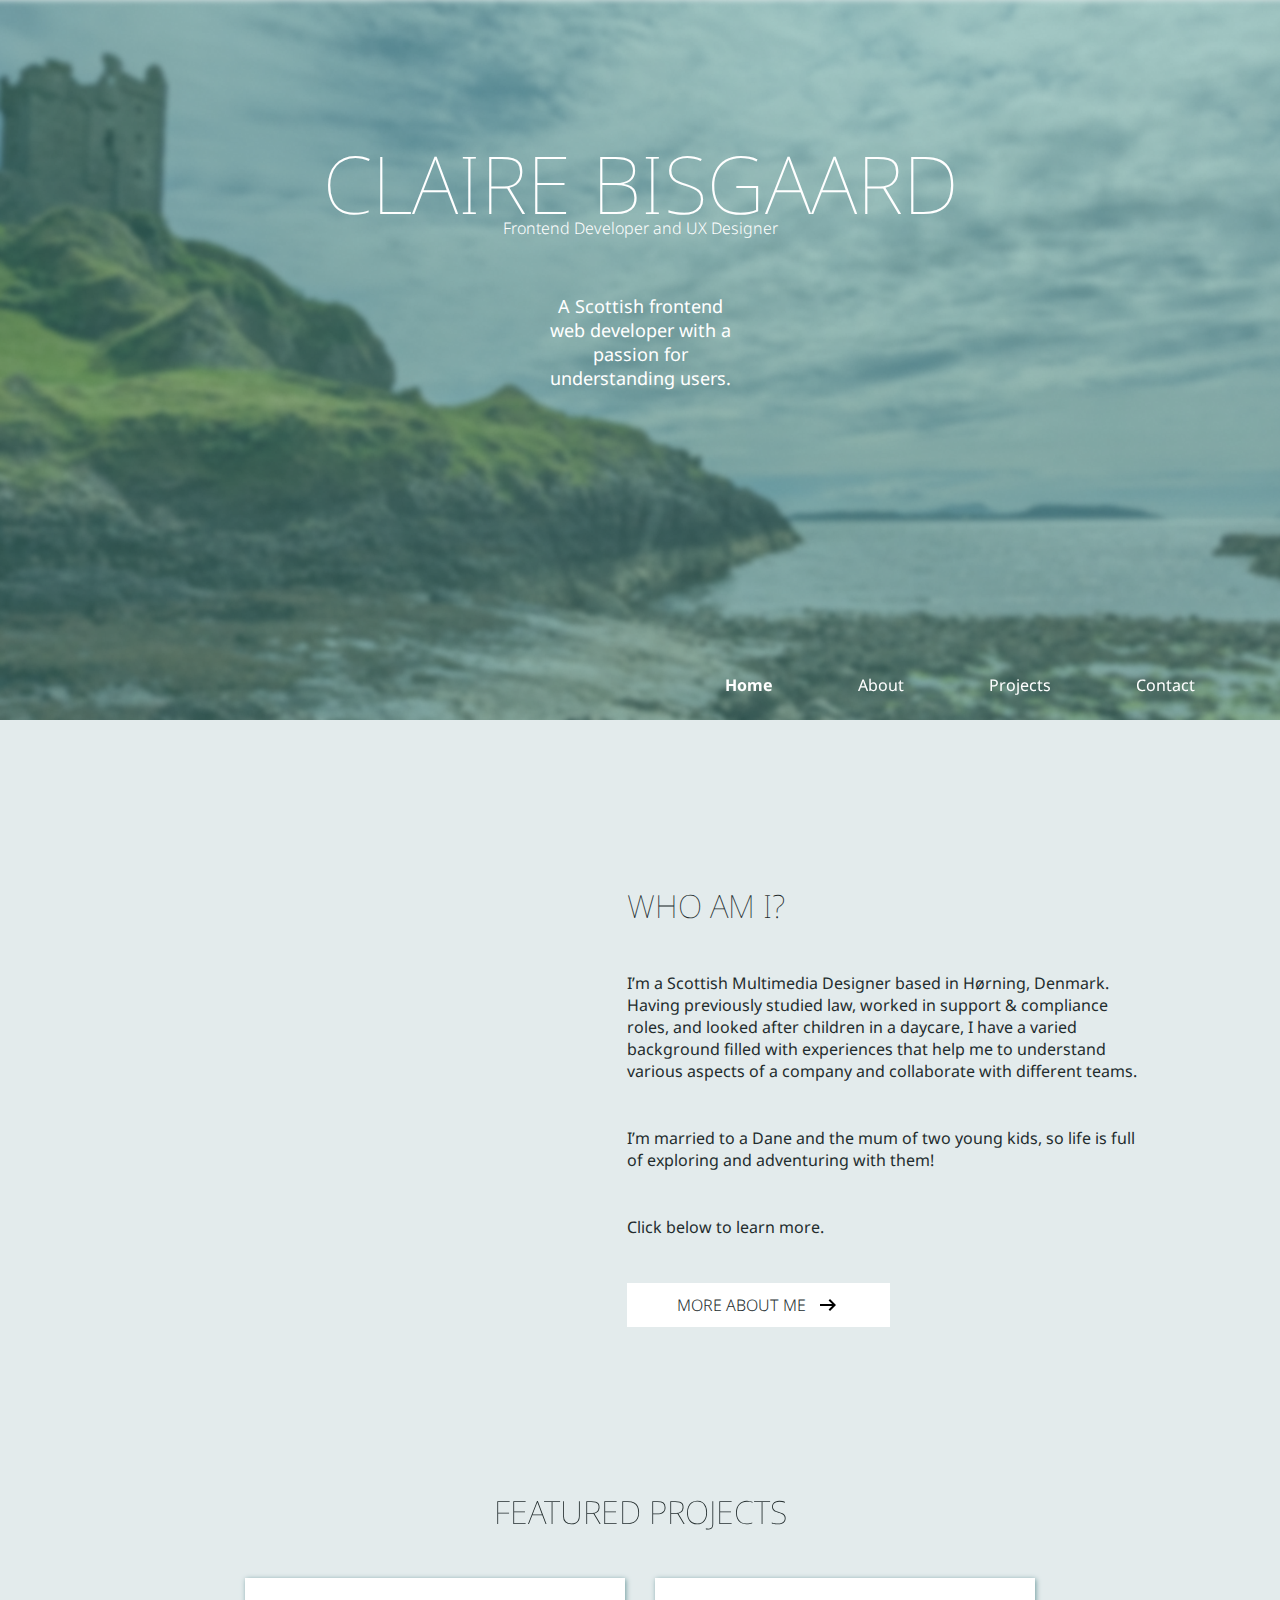
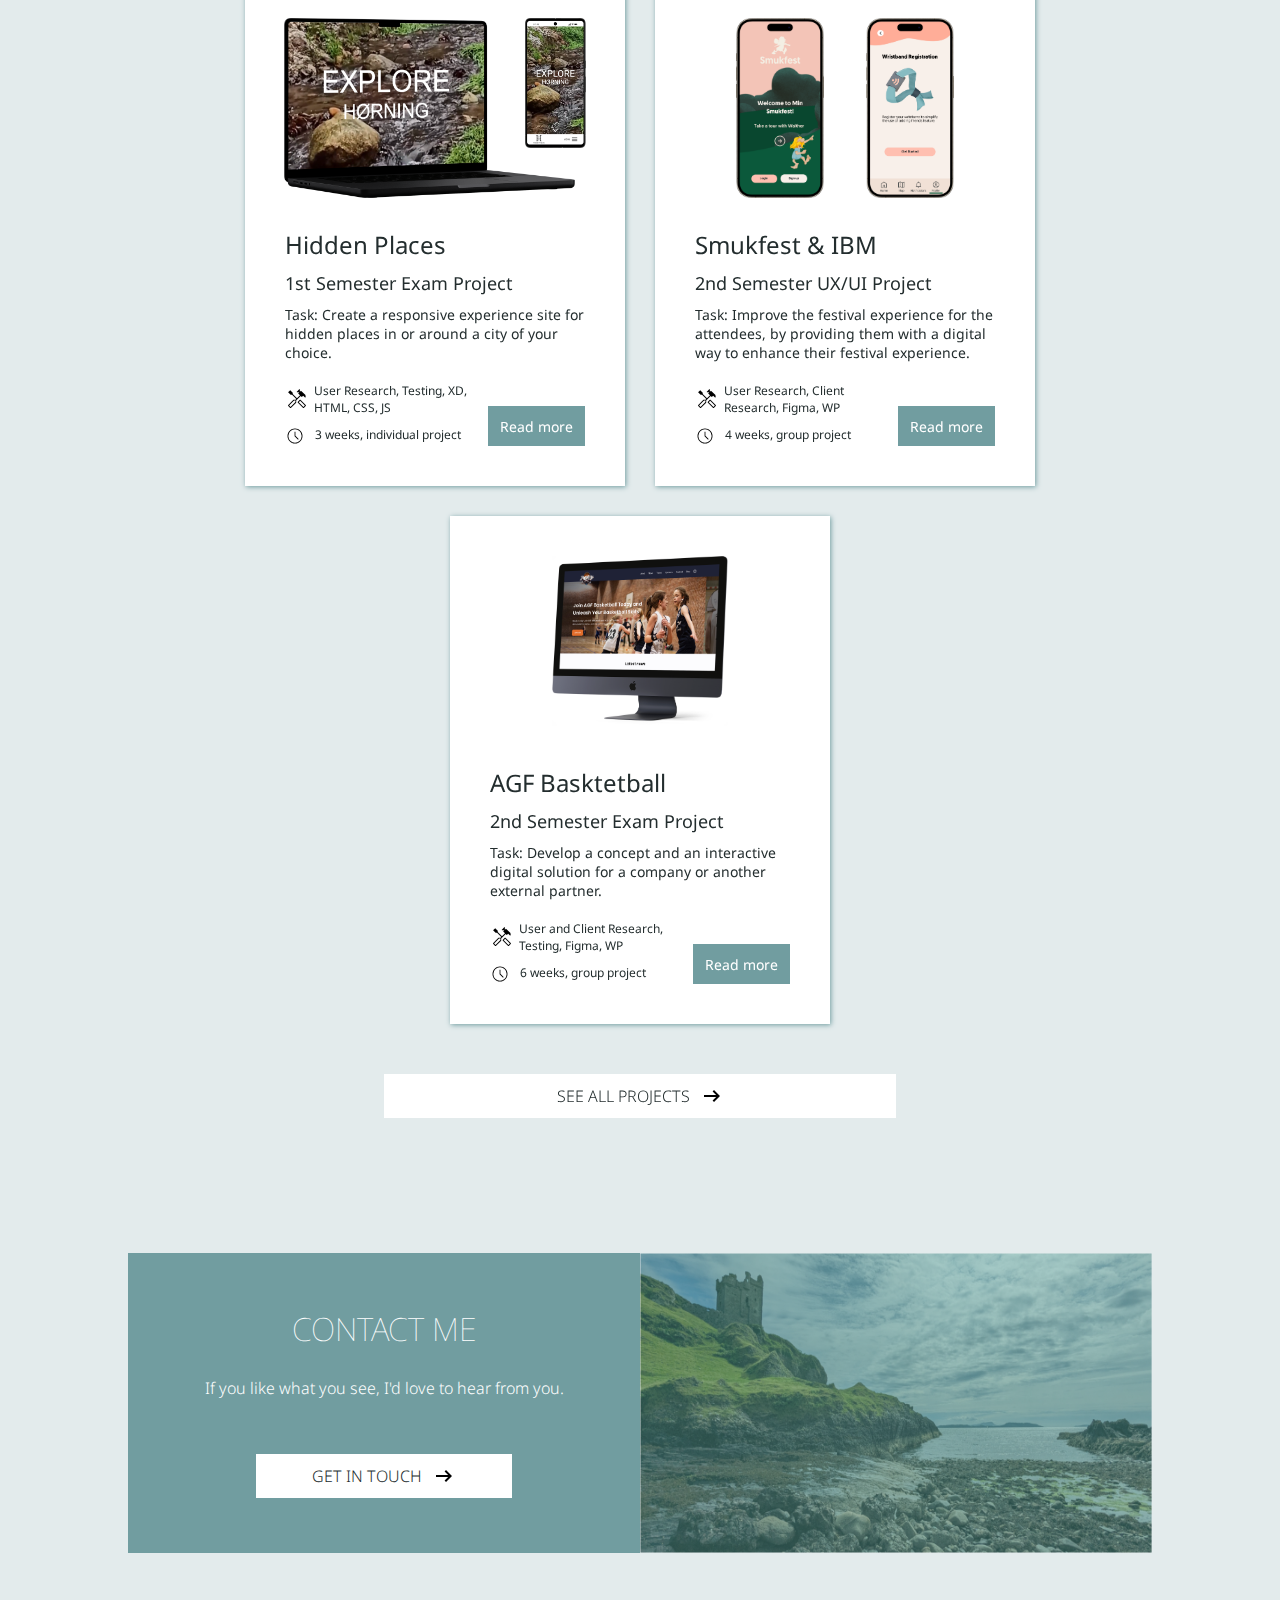
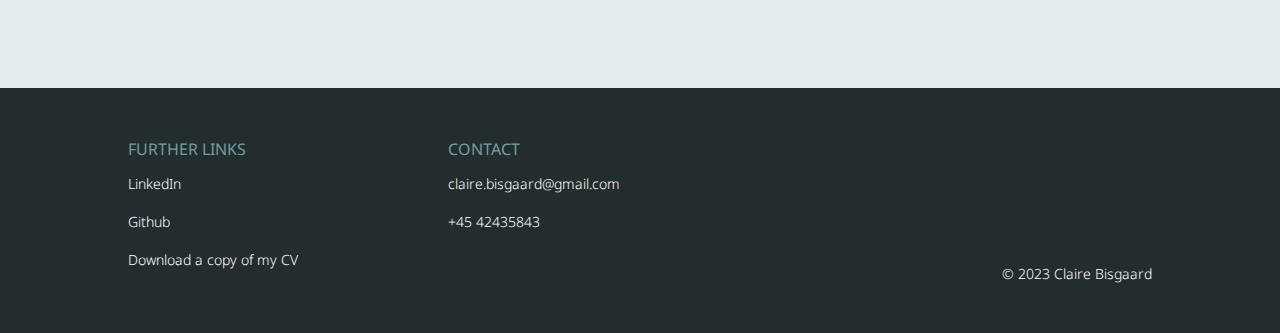
==== commit 98f6252c: "project & home card js classes" ====
--- a/index.html
+++ b/index.html
@@ -68,66 +68,25 @@
         <img class="splash" src="/assets/splash.png" data-aos="fade-up">
       <div class="featuredContent">
       <section class="cards" >
-        <div class="card" >
-          <div class="cardImageContainer" >
+        <div class="card" style="display: none;">
+          <div class="cardImageContainerHidden" >
             <img class="cardImageLap" src="/assets/Explore1.png">
             <img class="cardImageMob" src="/assets/Explore2.png">
           </div >
-            <div class="projectCardLowerSection">
-              <h2 class="projectCardTitle">Hidden Places</h2>
-              <p class="projectCardSub">1st Semester Exam Project</p>
-              <p class="projectCardDescription">Task: Create a responsive experience site for hidden places in or around a city of your choice.</p>
-          
-              <div class="projectCardBottom">
-                <div class="projectCardBottomText">
-                  <div class="tools"><img src="/assets/tools.svg" class="toolsIcon"><p>User Research, Testing, XD, HTML, CSS, JS</p></div>
-                  <div class="clock"><img src="/assets/clock.svg" class="clockIcon"><p>3 weeks, individual project</p></div>
-                </div>
-              <a href="hiddenPlaces.html" class="projectCardBtn">Read more</a>
-              </div>
-            </div>
           </div>
 
-          <div class="card" >
+          <div class="card" style="display: none;">
           <div class="cardImageContainerSmuk" >
             <img class="cardImageLap" src="/assets/Smuk2.png">
             <img class="cardImageLap" src="/assets/Smuk3.png">
           </div >
-            <div class="projectCardLowerSection">
-              <h2 class="projectCardTitle">Smukfest & IBM</h2>
-              <p class="projectCardSub">2nd SemesterUX / UI Project</p>
-              <p class="projectCardDescription">Task: Improve the festival experience for the attendees, by providing them with a digital way to enhance their festival experience</p>
-          
-              <div class="projectCardBottom">
-                <div class="projectCardBottomText">
-                  <div class="tools"><img src="/assets/tools.svg" class="toolsIcon"><p>User Research, Client Research, Figma, WP</p></div>
-                  <div class="clock"><img src="/assets/clock.svg" class="clockIcon"><p>4 weeks, group project</p></div>
-                </div>
-              <a href="smukfest.html" class="projectCardBtn">Read more</a>
-              </div>
-            </div>
           </div>
 
 
-          <div class="card" >
-          <div class="cardImageContainer" >
+          <div class="card" style="display: none;">
+          <div class="cardImageContainerAGF" >
             <img class="cardImageMonitor" src="/assets/AGF1.png">
-            
           </div >
-            <div class="projectCardLowerSection">
-              <h2 class="projectCardTitle">AGF Basketball</h2>
-              <p class="projectCardSub">2nd Semester Exam Project</p>
-              <p class="projectCardDescription">Task: Develop a concept and an interactive digital solution for a company or another external partner.</p>
-          
-              <div class="projectCardBottom">
-                <div class="projectCardBottomText">
-                  <div class="tools"><img src="/assets/tools.svg" class="toolsIcon"><p>User and Client Research, Testing, Figma, WP</p></div>
-                  <div class="clock"><img src="/assets//clock.svg" class="clockIcon"><p>6 weeks, group project</p></div>
-                  
-                </div>
-              <a href="basketball.html" class="projectCardBtn">Read more</a> 
-              </div>
-            </div>
           </div>
             
       </section>
@@ -135,8 +94,7 @@
       <a href="/projects.html" class="btnMiddle"><span class="centredContent">SEE ALL PROJECTS</span><img class="centredContent" src="/assets/arrow_right_alt_FILL0_wght400_GRAD0_opsz24.svg"></a>
       </div>
         </div>
-
-        
+      
 
         <div class="getInTouch featured">
           <div class="getLeft">
@@ -194,5 +152,7 @@
   });
 </script>
     <script src="js/index.js"></script>
+    <script src="js/homeCards.js"></script>
+    <script src="js/navbar.js"></script>
   </body>
 </html>
--- a/styles.css
+++ b/styles.css
@@ -304,6 +304,15 @@
   margin-bottom: 50px;
 }
 
+.cards2 {
+  display: flex;
+  justify-content: center;
+  flex-wrap: wrap;
+  font-family: var(--heroFont);
+  gap: 30px;
+  margin-bottom: 50px;
+}
+
 .card {
   background-color: var(--white);
   width: 300px;
@@ -323,7 +332,43 @@
   align-items: flex-start;
 }
 
+.cardImageContainerHidden {
+  background-color: var(--white);
+  height: auto;
+
+  display: flex;
+  justify-content: center;
+  align-items: flex-start;
+}
+
 .cardImageContainerSmuk {
+  background-color: var(--white);
+  height: auto;
+
+  display: flex;
+  justify-content: space-evenly;
+  align-items: flex-start;
+}
+
+.cardImageContainerAGF {
+  background-color: var(--white);
+  height: auto;
+
+  display: flex;
+  justify-content: center;
+  align-items: flex-start;
+}
+
+.cardImageContainerGrundfos {
+  background-color: var(--white);
+  height: auto;
+
+  display: flex;
+  justify-content: center;
+  align-items: flex-start;
+}
+
+.cardImageContainerTrack {
   background-color: var(--white);
   height: auto;
 
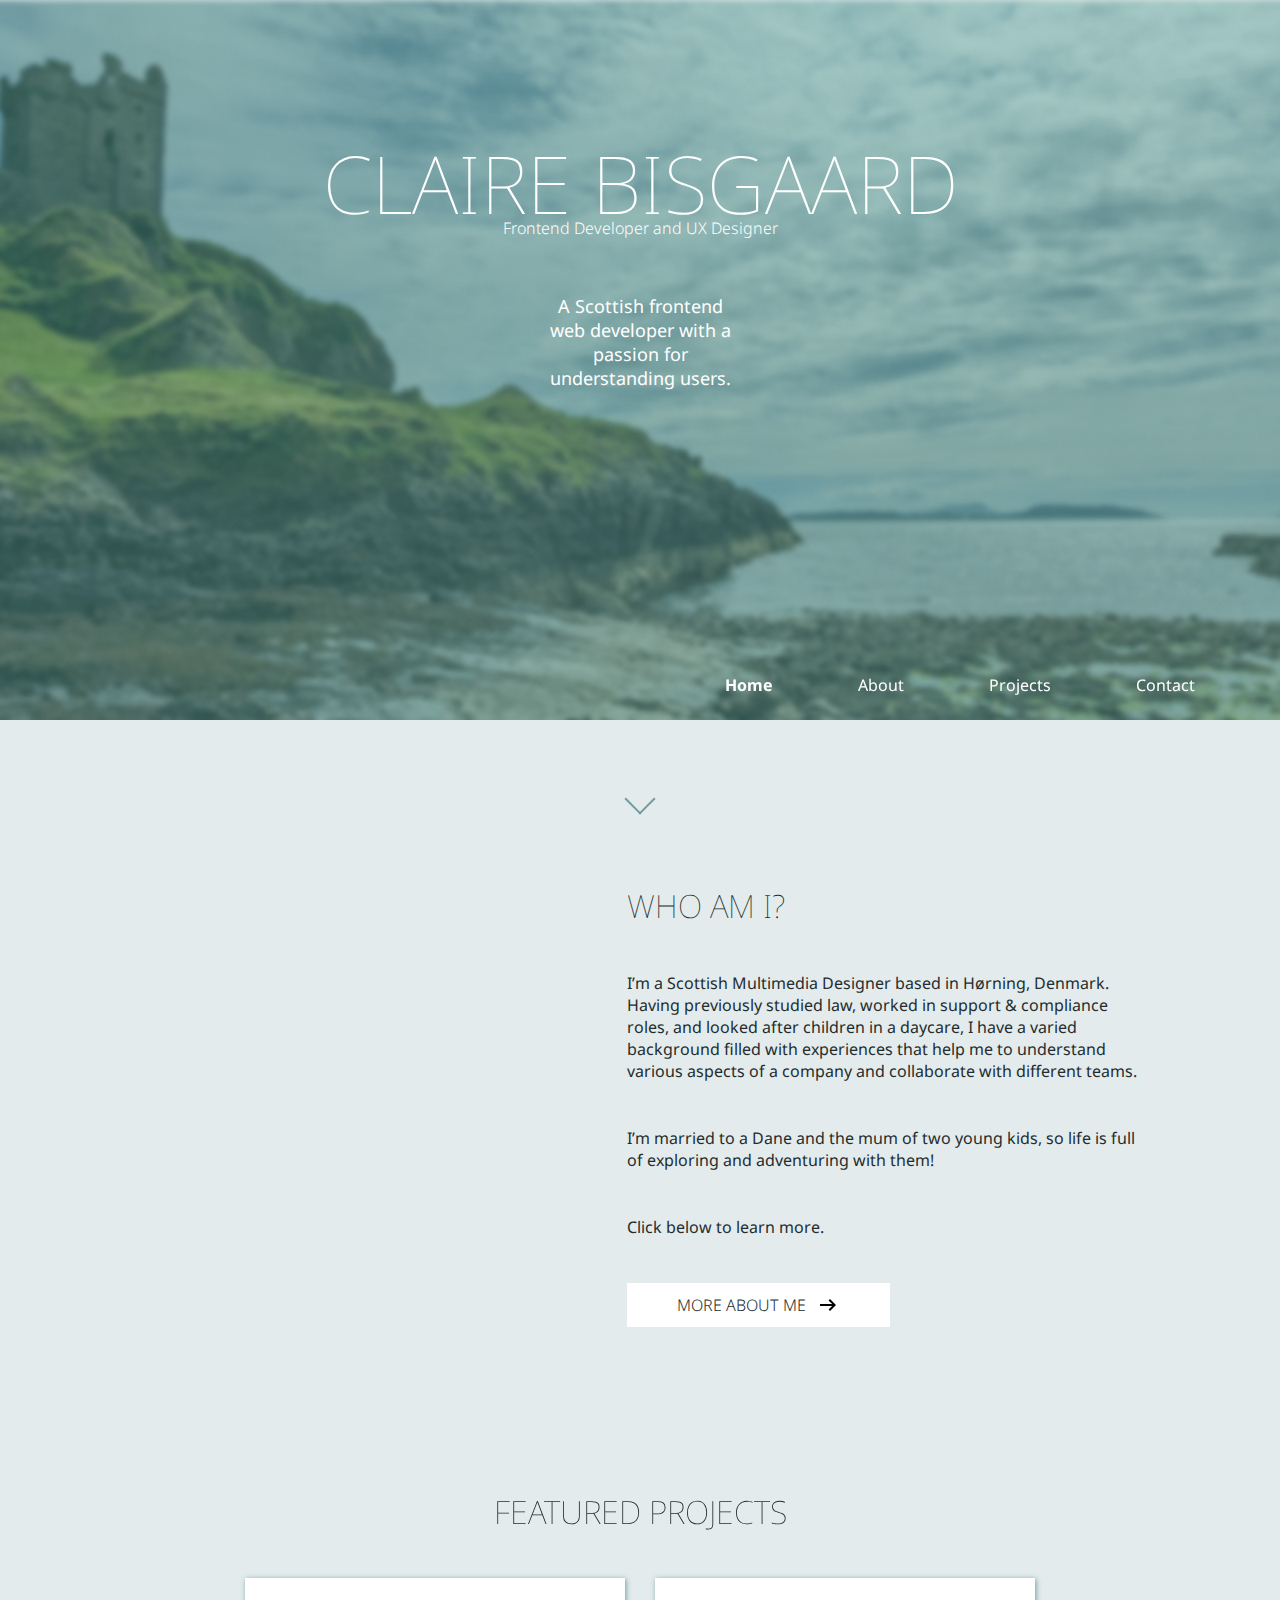
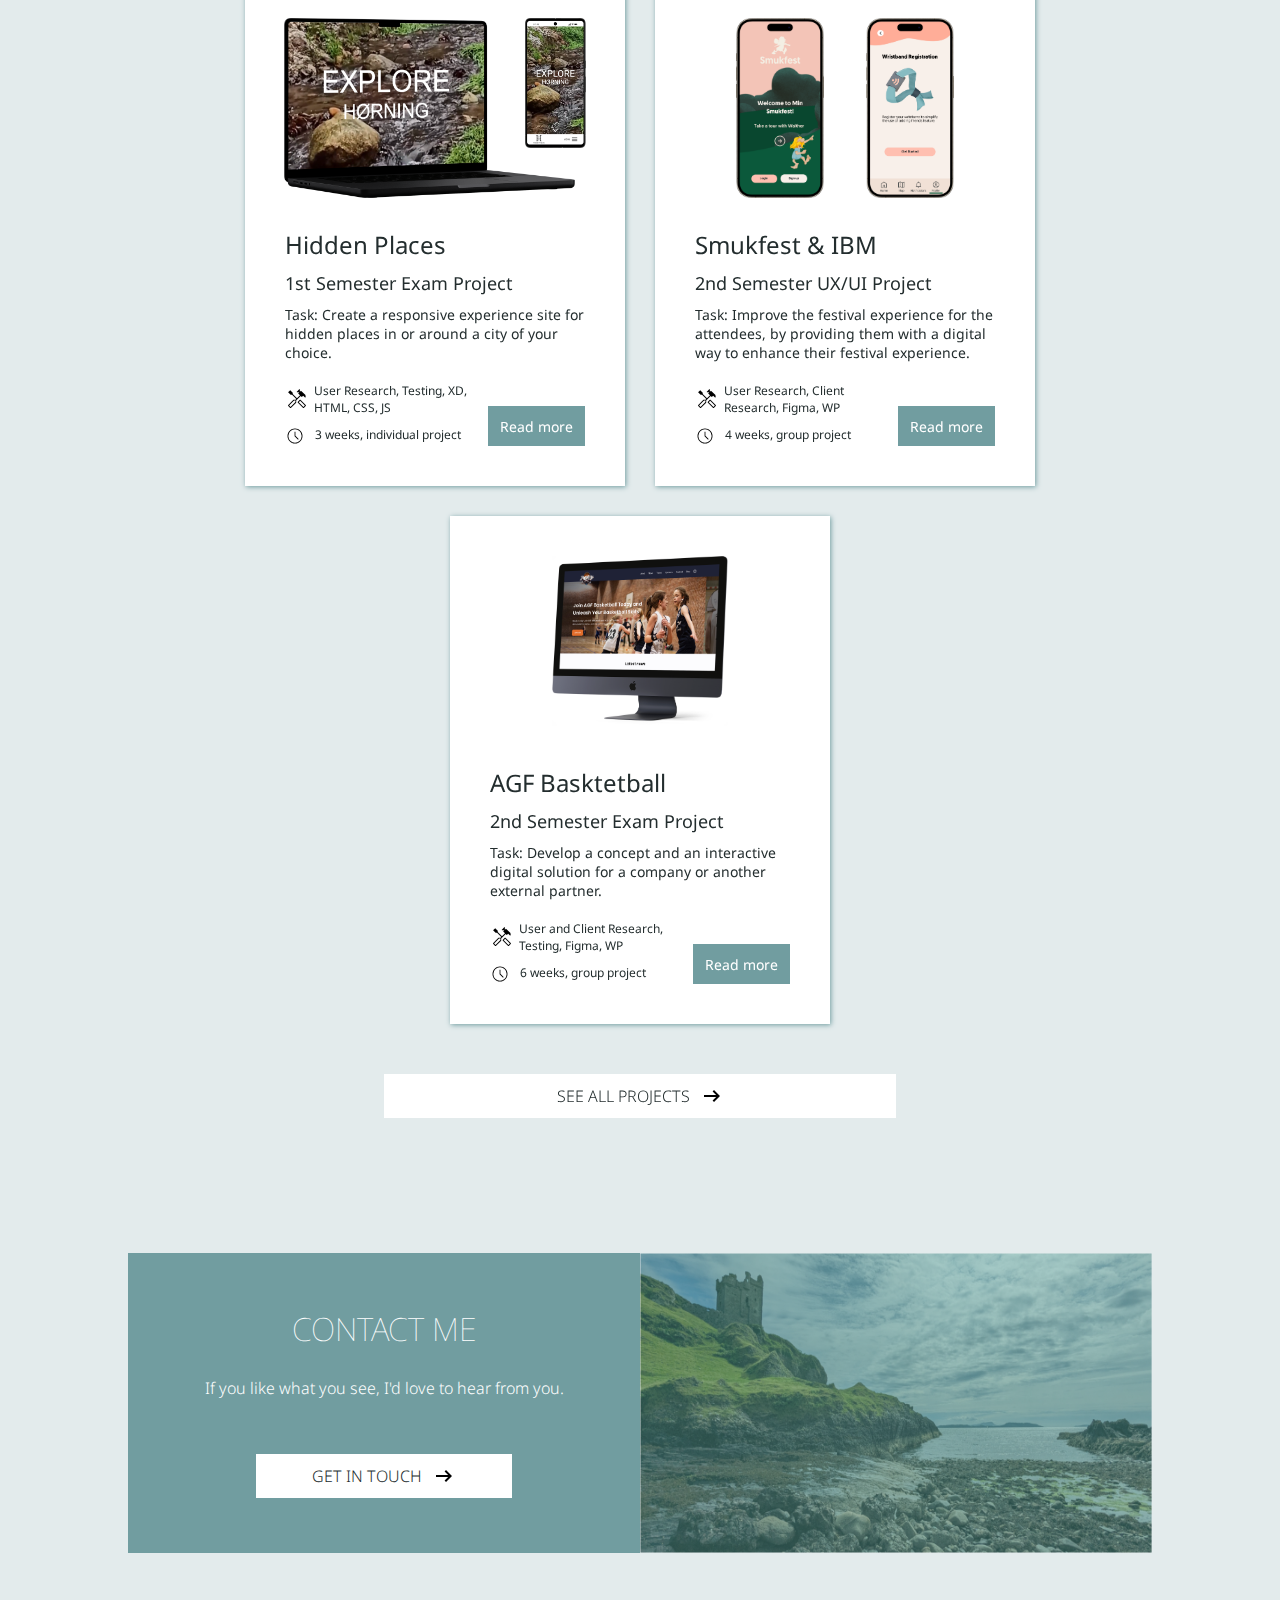
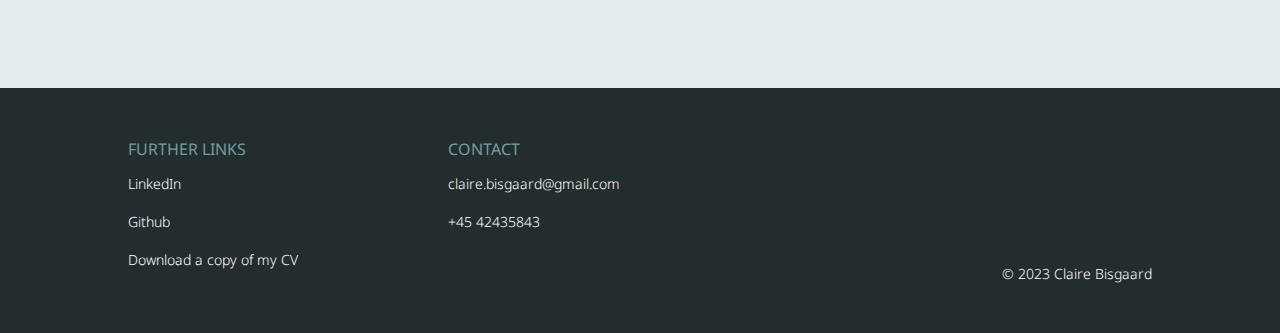
==== commit c7e15f3f: "Grundfos & Scrolling arrow main" ====
--- a/index.html
+++ b/index.html
@@ -40,6 +40,10 @@
         </ul>
       </div>
 
+      <div class="arrowContainer">
+        <div class="arrow down"></div>
+      </div>
+      
       <div class="me content">
         <div class="descriptionSection">
           <div class="leftSection" ><div class="meSmallPhotos" data-aos="fade-right"><img src="/assets/meNav.png" class="meIce2" /><img src="/assets/Me Linkedin 1.png" class="meIce3" /></div><img src="/assets/Me.jpg" class="meIce" data-aos="fade-left" /></div>
@@ -115,33 +119,6 @@
       </section>
       
     </div>
-    
-    
-    
-    
-    <!--<svg
-      id="Layer_2"
-      data-name="Layer 2"
-      xmlns="http://www.w3.org/2000/svg"
-      viewBox="0 0 500.94 900.29"
-    >
-      <defs>
-        <style>
-          .cls-1 {
-            fill: none;
-            stroke: #000;
-            stroke-miterlimit: 10;
-          }
-        </style>
-      </defs>
-      <g id="Layer_1-2" data-name="Layer 1">
-        <path
-          class="cls-1"
-          d="m.44,67.88C32.91,7.64,90.8-10.73,119.44,6.88c21.88,13.45,31.32,50.76,23,78-7.49,24.52-30.03,43.07-35,47-15.98,12.64-31.14,17.23-38,35-2.9,7.51-2.98,13.93-3,18-.08,21.93,12.11,35.17,27,59,11.91,19.04,18.47,33.55,30,59,13.08,28.88,19.62,43.32,21,56,.23,2.14,5.03,53.09-28,87-20.23,20.77-37.09,17.11-55,43-6.36,9.19-14.89,21.52-14,37,1.14,19.86,16.62,24.87,43,58,20.65,25.94,31.01,47.81,37,65,10.72,30.8,6.78,44.85,5,50-5.28,15.27-16.56,24.54-23,29"
-          stroke-width="1"
-        />
-      </g>
-    </svg>-->
 
     <script src="https://unpkg.com/aos@2.3.1/dist/aos.js"></script>
     <script>
--- a/styles.css
+++ b/styles.css
@@ -151,6 +151,39 @@
   height: 100px;
 }
 
+.arrowContainer {
+  position: absolute;
+  bottom: 90px;
+  left: 50%;
+  transform: translateX(-50%);
+  animation: arrowBounce 2s infinite; /* Add animation to the arrow */
+}
+
+.arrow {
+  width: 20px;
+  height: 20px;
+  border: solid transparent;
+  border-width: 0px 2px 2px 0px;
+  border-color: var(--navBar);
+  transition: transform 0.2s ease-in-out;
+}
+
+.down {
+  transform: rotate(45deg);
+  -webkit-transform: rotate(45deg);
+}
+
+/* Animation */
+@keyframes arrowBounce {
+  0%,
+  100% {
+    transform: translateY(0); /* Start & end */
+  }
+  50% {
+    transform: translateY(-10px); /* Mid */
+  }
+}
+
 .newSection {
   padding-top: 15vh;
   font-family: var(--heroFont);
@@ -1009,6 +1042,7 @@
   gap: 40px;
   margin: auto;
   margin-bottom: 10vh;
+  width: 50%;
 }
 
 .processRight {
@@ -1023,8 +1057,18 @@
   width: 50%;
   display: flex;
   flex-direction: column;
-  justify-content: center;
-  align-items: center;
+  justify-content: flex-start;
+  align-items: center;
+  gap: 20px;
+  margin-bottom: 5vh;
+}
+.processRight3 {
+  width: 50%;
+  display: flex;
+  flex-direction: column;
+  justify-content: center;
+  align-items: center;
+  margin-bottom: 5vh;
 }
 
 .processImg1 {
@@ -1048,7 +1092,7 @@
 }
 
 .processImg5 {
-  width: 500px;
+  width: 350px;
 }
 
 .processImg6 {
@@ -1056,10 +1100,46 @@
   margin-left: 10vw;
 }
 
+.processImg7 {
+  width: 500px;
+  margin-top: 1vh;
+  margin-left: 5vw;
+}
+
+.processImg8 {
+  width: 500px;
+  margin-top: 1vh;
+}
+
+.processImg9 {
+  width: 300px;
+}
+
+.processImg10 {
+  width: 500px;
+  margin: auto;
+}
+
+.processImg11 {
+  width: 250px;
+}
+
+.processImg12 {
+  width: 400px;
+  margin: auto;
+  margin-top: 5vh;
+}
+
 .processsImages {
   display: flex;
   flex-direction: column;
   align-content: flex-start;
+}
+
+.processsImages2 {
+  display: flex;
+  flex-direction: column;
+  justify-content: center;
 }
 
 .bullets {
@@ -1079,6 +1159,15 @@
   margin: auto;
 }
 
+.codeImages2 {
+  display: flex;
+  flex-direction: column;
+  gap: 100px;
+  justify-items: center;
+
+  margin: auto;
+}
+
 .external {
   color: var(--navBar);
 }
@@ -1113,6 +1202,30 @@
 
 .track {
   background-color: #efe8f5;
+}
+
+.trackCode1 {
+  display: flex;
+  flex-direction: column;
+  gap: 10px;
+  margin-left: 10vw;
+}
+
+.trackCode2 {
+  display: flex;
+  flex-direction: row;
+  gap: 10px;
+  justify-content: center;
+  align-items: center;
+  margin-left: 10vw;
+}
+
+.codeImagesSmuk {
+  display: flex;
+  gap: 20px;
+  justify-items: center;
+
+  margin: auto;
 }
 
 /*splash*/
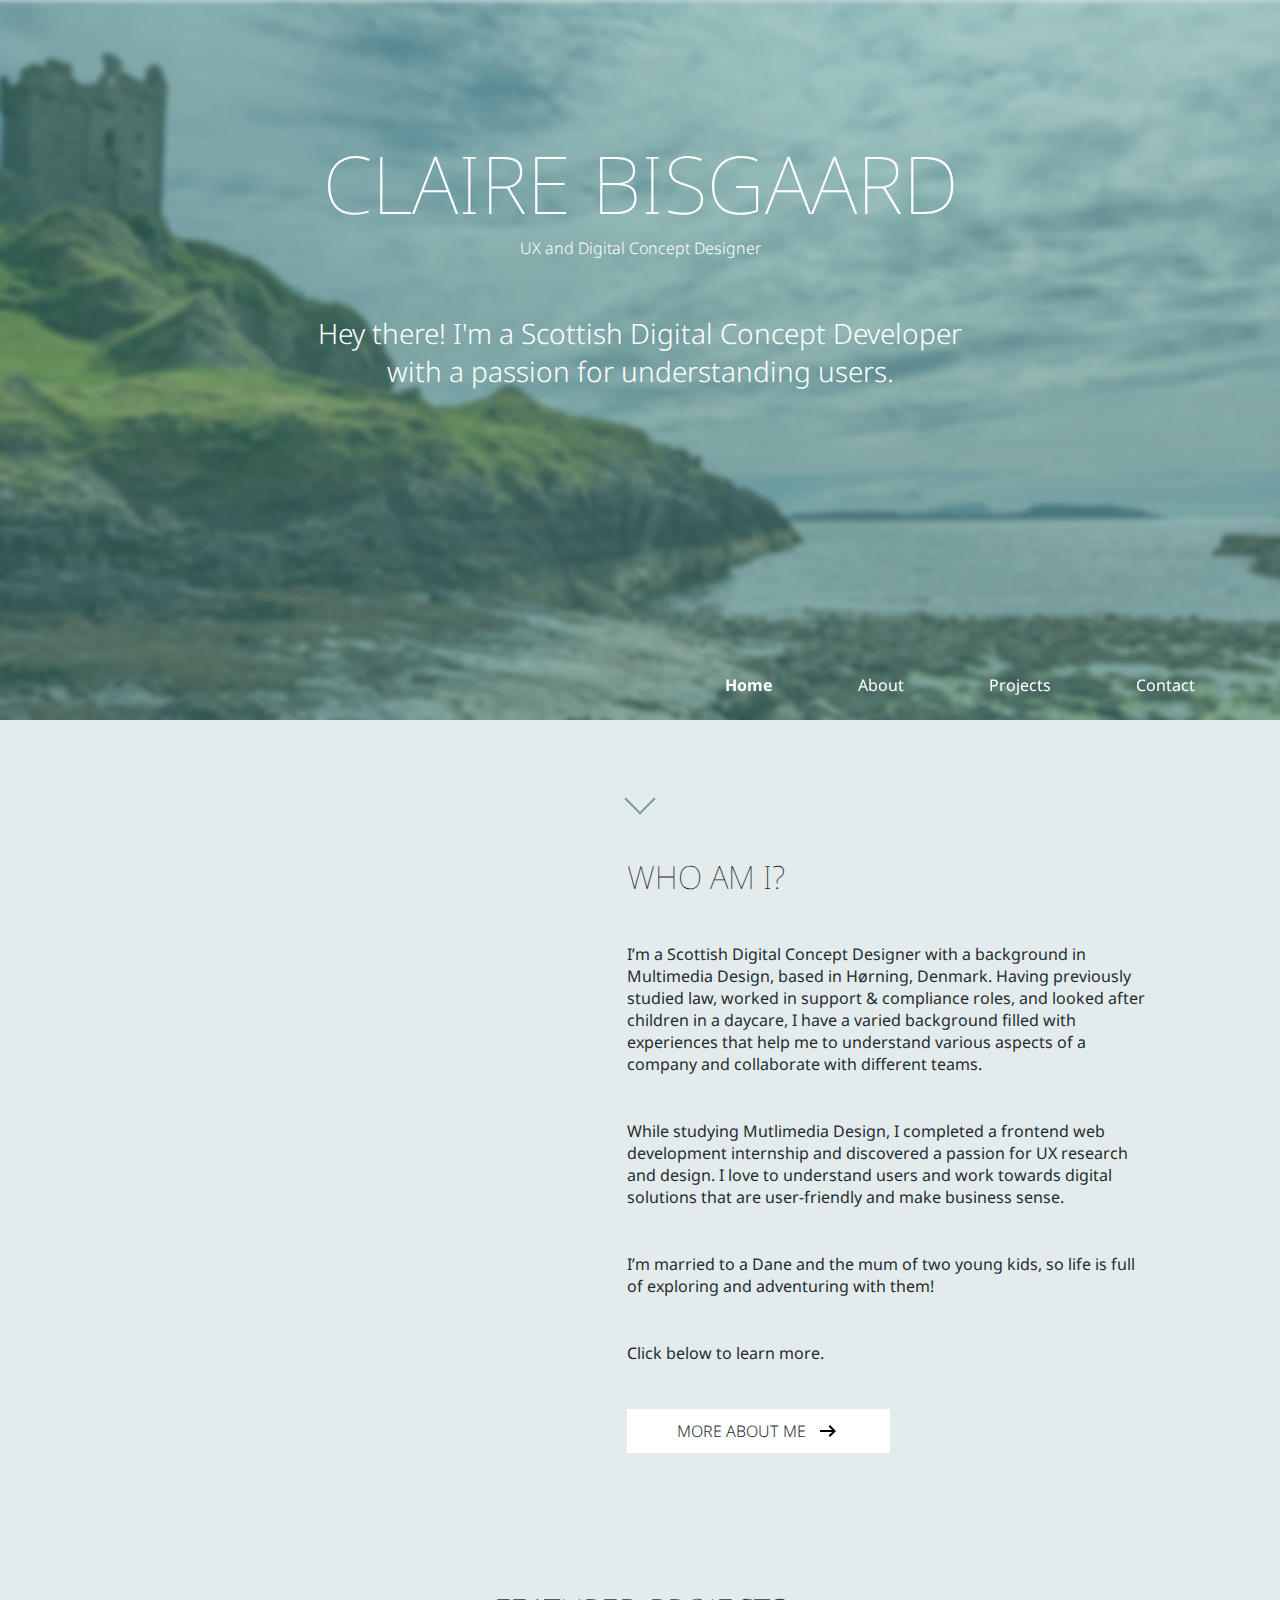
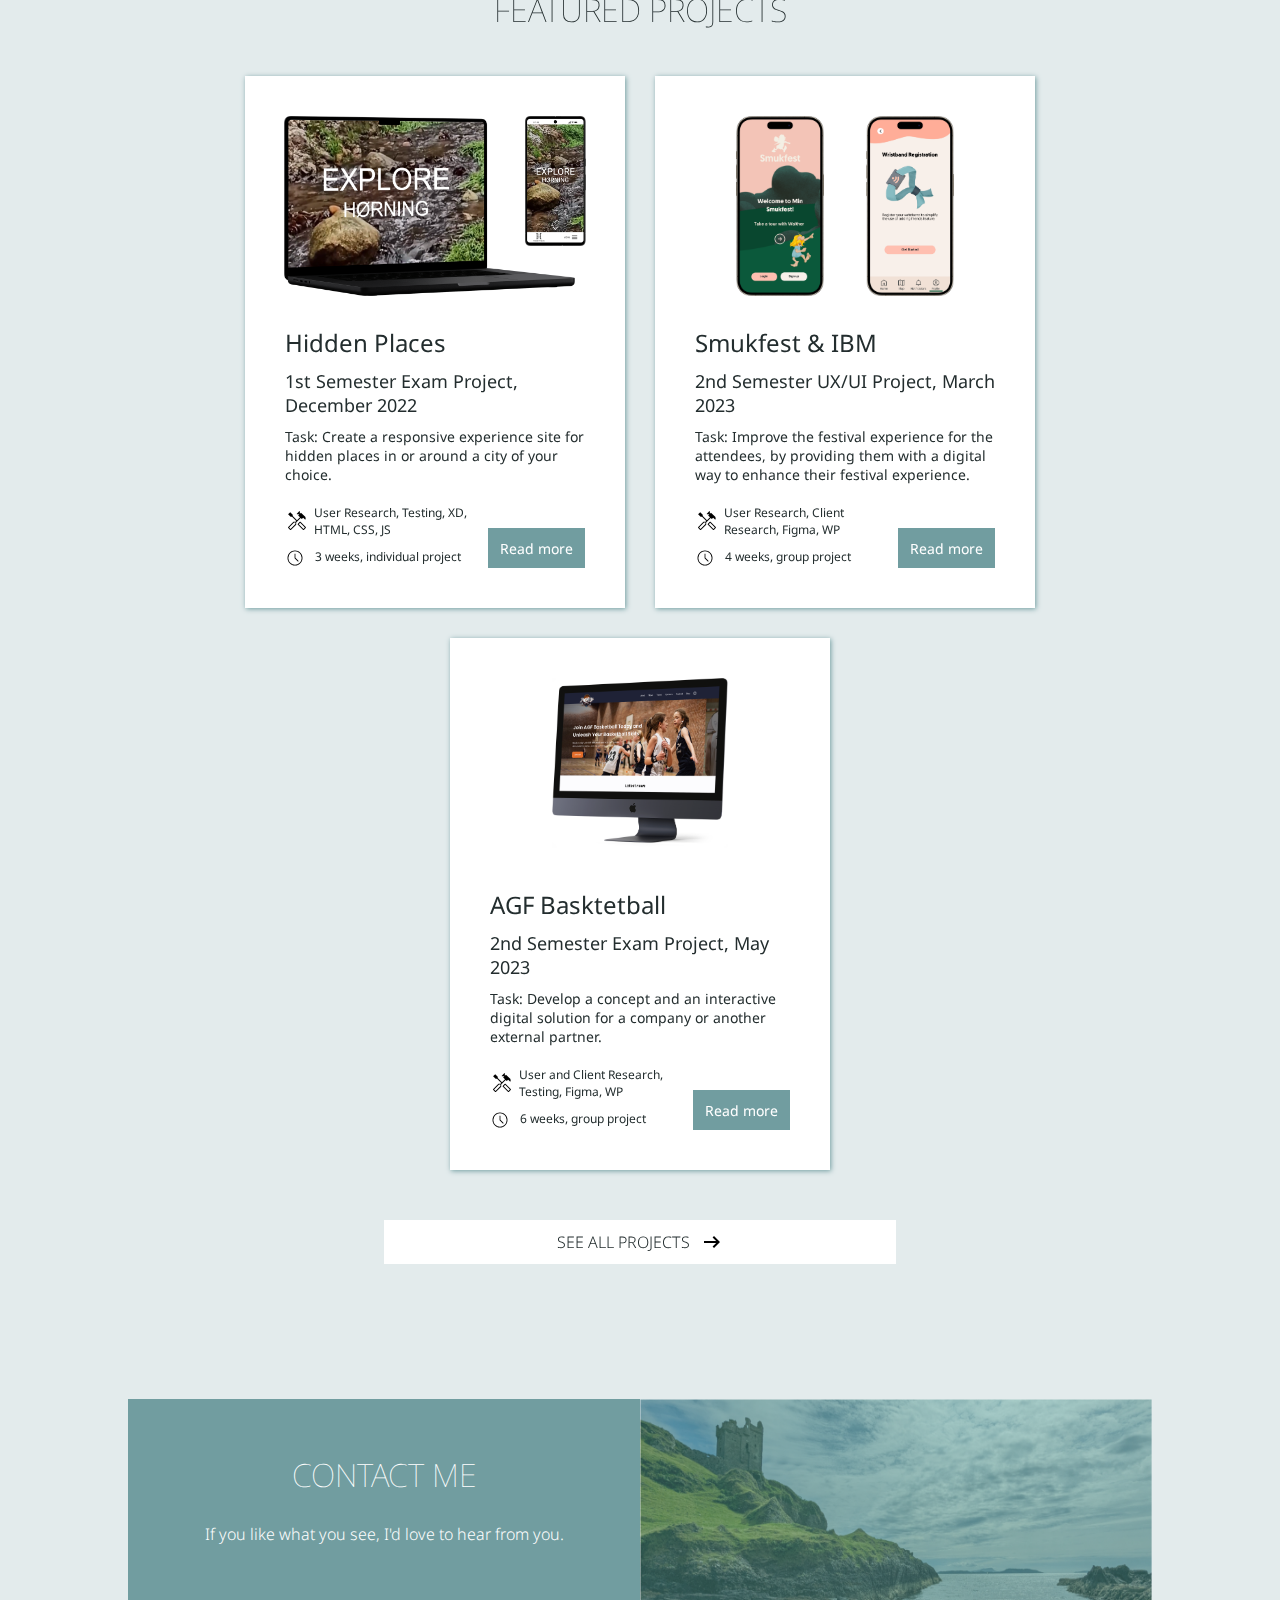
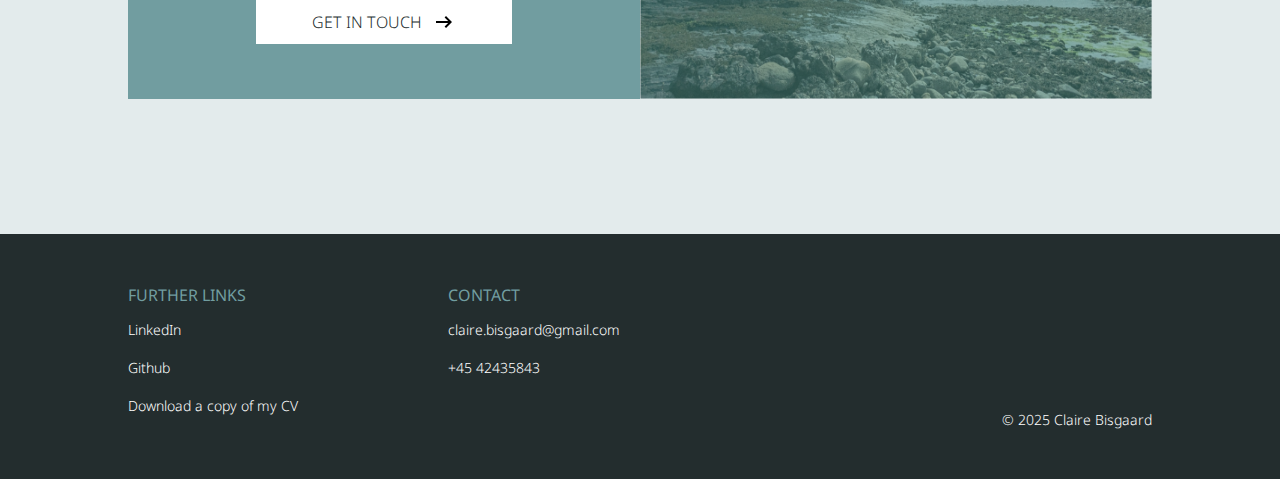
==== commit d075f8f2: "Update" ====
--- a/index.html
+++ b/index.html
@@ -20,9 +20,9 @@
         <div class="wrapper">
           <div class="box">
             <h1 class="heroName" >CLAIRE BISGAARD</h1>
-            <h2 class="heroTitle">Frontend Developer and UX Designer</h2>
+            <h2 class="heroTitle">UX and Digital Concept Designer</h2>
             <p class="heroDescription">
-              A Scottish frontend web developer with a passion for understanding
+              Hey there! I'm a Scottish Digital Concept Developer <br>with a passion for understanding
               users.
             </p>
           </div>
@@ -43,25 +43,38 @@
       <div class="arrowContainer">
         <div class="arrow down"></div>
       </div>
+
+      <div class="mobileNavWrapper">
+    <div class="mobileNav">
+        <a href="index.html" class="mobHome"><h3 class="noUndeline ">HOME</h3></a>
+        <a href="mobileNav.html" class="burgerGroup noUndeline">
+            <h3>MENU</h3>
+            <img class="burger" src="assets/Burger icon.svg" alt="Burger Menu">
+        </a>
+    </div>
+    </div>
       
       <div class="me content">
         <div class="descriptionSection">
-          <div class="leftSection" ><div class="meSmallPhotos" data-aos="fade-right"><img src="/assets/meNav.png" class="meIce2" /><img src="/assets/Me Linkedin 1.png" class="meIce3" /></div><img src="/assets/Me.jpg" class="meIce" data-aos="fade-left" /></div>
+          <div class="leftSection lapLeft" ><div class="meSmallPhotos" data-aos="fade-right"><img src="/assets/meNav.png" class="meIce2" alt="headshot photo of me"/><img src="/assets/Me Linkedin 1.png" class="meIce3" alt="full length photo of me on a beach"/></div><img src="/assets/Me.jpg" class="meIce" alt="photo of me in an ice cave" data-aos="fade-left" /></div>
           <div class="rightSection">
             <h1 class="whoAmI">WHO AM I?</h1>
             <p class="para">
-              I’m a Scottish Multimedia Designer based in Hørning, Denmark.
+              I’m a Scottish Digital Concept Designer with a background in Multimedia Design, based in Hørning, Denmark.
               Having previously studied law, worked in support & compliance
               roles, and looked after children in a daycare, I have a varied
               background filled with experiences that help me to understand
               various aspects of a company and collaborate with different teams.
             </p>
             <p class="para">
+              While studying Mutlimedia Design, I completed a frontend web development internship and discovered a passion for UX research and design. I love to understand users and work towards digital solutions that are user-friendly and make business sense.
+            </p>
+            <p class="para">
               I’m married to a Dane and the mum of two young kids, so life is
               full of exploring and adventuring with them!
             </p>
             <p class="para">Click below to learn more.</p>
-            <a href="/about.html" class="btn"><span class="centredContent">MORE ABOUT ME</span><img class="centredContent" src="/assets/arrow_right_alt_FILL0_wght400_GRAD0_opsz24.svg"></a>
+            <a href="/about.html" class="btn"><span class="centredContent">MORE ABOUT ME</span><img class="centredContent" src="/assets/arrow_right_alt_FILL0_wght400_GRAD0_opsz24.svg" alt="arrow pointing right"></a>
           </div>
         </div>
       </div>
@@ -74,28 +87,28 @@
       <section class="cards" >
         <div class="card" style="display: none;">
           <div class="cardImageContainerHidden" >
-            <img class="cardImageLap" src="/assets/Explore1.png">
-            <img class="cardImageMob" src="/assets/Explore2.png">
+            <img class="cardImageLap" src="/assets/Explore1.png" alt="laptop showing homescreen of Hidden Places project">
+            <img class="cardImageMob" src="/assets/Explore2.png" alt="mobile phone showing homescreen of Hidden Places project">
           </div >
           </div>
 
           <div class="card" style="display: none;">
           <div class="cardImageContainerSmuk" >
-            <img class="cardImageLap" src="/assets/Smuk2.png">
-            <img class="cardImageLap" src="/assets/Smuk3.png">
+            <img class="cardImageLap" src="/assets/Smuk2.png" alt="mobile phone showing onboarding page for Smukfest project">
+            <img class="cardImageLap" src="/assets/Smuk3.png" alt="mobile phone showing a screen where you can scan a wristband to register it">
           </div >
           </div>
 
 
           <div class="card" style="display: none;">
           <div class="cardImageContainerAGF" >
-            <img class="cardImageMonitor" src="/assets/AGF1.png">
+            <img class="cardImageMonitor" src="/assets/AGF1.png" alt="monitor showing homescreen of AGF Basketball project">
           </div >
           </div>
             
       </section>
-      <img class="splash2" src="/assets/splash.png" data-aos="fade-up">
-      <a href="/projects.html" class="btnMiddle"><span class="centredContent">SEE ALL PROJECTS</span><img class="centredContent" src="/assets/arrow_right_alt_FILL0_wght400_GRAD0_opsz24.svg"></a>
+      <img class="splash2" src="/assets/splash.png" data-aos="fade-up" alt="puddle splash image in background">
+      <a href="/projects.html" class="btnMiddle"><span class="centredContent">SEE ALL PROJECTS</span><img class="centredContent" src="/assets/arrow_right_alt_FILL0_wght400_GRAD0_opsz24.svg" alt="arrow pointing right"></a>
       </div>
         </div>
       
@@ -104,11 +117,11 @@
           <div class="getLeft">
             <h2 class="getHeading">CONTACT ME</h2>
             <p class="getPara">If you like what you see, I'd love to hear from you.</p>
-            <a href="/contact.html" class="getBtn"><span class="centredContent">GET IN TOUCH</span><img class="centredContent" src="/assets/arrow_right_alt_FILL0_wght400_GRAD0_opsz24.svg"></a>
+            <a href="/contact.html" class="getBtn"><span class="centredContent">GET IN TOUCH</span><img class="centredContent" src="/assets/arrow_right_alt_FILL0_wght400_GRAD0_opsz24.svg" alt="arrow pointing right"></a>
 
           </div>
           <div class="getRight">
-            <img src="/assets/cover4.png" class="getImage">
+            <img src="/assets/cover4.png" class="getImage" alt="photo of an old castle tower on a hillside overlooking a rocky beach in Scotland">
           </div>
         </div>
         
--- a/styles.css
+++ b/styles.css
@@ -81,8 +81,8 @@
   margin: 0;
   padding: 0;
   background-attachment: fixed;
-  padding-bottom: -20px;
-  margin-bottom: -20px;
+  padding-bottom: 0px;
+  margin-bottom: 0px;
 }
 
 .heroTitle {
@@ -96,8 +96,8 @@
 
 .heroDescription {
   font-family: var(--heroFont);
-  font-size: 18px;
-  width: 200px;
+  font-size: 28px;
+  font-weight: 300;
 }
 
 #navigation {
@@ -365,6 +365,15 @@
   align-items: flex-start;
 }
 
+.cardImageContainerRestaurant {
+  background-color: var(--white);
+  height: auto;
+
+  display: flex;
+  justify-content: center;
+  align-items: flex-start;
+}
+
 .cardImageContainerHidden {
   background-color: var(--white);
   height: auto;
@@ -386,7 +395,6 @@
 .cardImageContainerAGF {
   background-color: var(--white);
   height: auto;
-
   display: flex;
   justify-content: center;
   align-items: flex-start;
@@ -443,6 +451,18 @@
 
 .cardImageMob24 {
   height: 130px;
+  width: auto;
+  margin-left: 0;
+}
+
+.cardImageRestaurant {
+  height: 210px;
+  width: auto;
+  margin-left: 0;
+}
+
+.cardImageRestaurantSelected {
+  height: 400px;
   width: auto;
   margin-left: 0;
 }
@@ -681,6 +701,11 @@
   margin-bottom: 5vh;
 }
 
+.subDescription1 {
+  font-family: var(--heroFont);
+  margin-bottom: 3vh;
+}
+
 /* About */
 
 .aboutDescription {
@@ -726,14 +751,16 @@
 
 .team {
   margin-top: 10vh;
+  margin-bottom: 5vh;
 }
 
 .bring {
   display: flex;
+
   justify-content: center;
   gap: 40px;
-  margin-bottom: 4vh;
-  margin-top: 1vh;
+  margin-bottom: 7vh;
+  margin-top: 2vh;
   color: var(--black);
 }
 
@@ -1043,6 +1070,7 @@
   margin: auto;
   margin-bottom: 10vh;
   width: 50%;
+  align-items: center;
 }
 
 .processRight {
@@ -1130,6 +1158,25 @@
   margin-top: 5vh;
 }
 
+.processImg13 {
+  width: 400px;
+  margin-left: 7.5vw;
+  margin-bottom: 1vh;
+}
+
+.processImg14 {
+  width: 500px;
+  margin-top: 1vh;
+  margin-left: 5vw;
+  margin-bottom: 1vh;
+}
+
+.processImg15 {
+  width: 650px;
+  margin-bottom: 2vh;
+  margin-left: 5vw;
+}
+
 .processsImages {
   display: flex;
   flex-direction: column;
@@ -1163,6 +1210,15 @@
   display: flex;
   flex-direction: column;
   gap: 100px;
+  justify-items: center;
+
+  margin: auto;
+}
+
+.codeImages3 {
+  display: flex;
+  flex-direction: column;
+
   justify-items: center;
 
   margin: auto;
@@ -1250,9 +1306,479 @@
   top: 600px;
 }
 
+.mobileNav {
+  display: none;
+}
+
+.mobileNavBurger {
+  display: none;
+}
+
+.mobileMenu {
+  margin: 0;
+  padding: 0;
+  text-decoration: none;
+  list-style-type: none;
+  font-family: var(--heroFont);
+  display: flex;
+  flex-direction: column;
+  row-gap: 4vh;
+  font-size: x-large;
+  color: var(--black);
+  background-color: var(--white);
+  height: 92vh;
+  margin-top: 0;
+  align-items: center;
+  justify-content: center;
+}
+
 /* Media queries / responsiveness */
-@media only screen and (max-device-width: 1279px) {
+@media only screen and (max-device-width: 900px) {
   .parallax {
     background-attachment: scroll;
-  }
-}
+    height: 60vh;
+  }
+
+  .wrapper {
+    margin-left: 0;
+    margin-right: 0;
+  }
+  .heroName {
+    font-size: 50px;
+    width: 100vw;
+  }
+
+  .heroTitle {
+    margin-top: 50px;
+    width: 100vw;
+  }
+
+  .heroDescription {
+    margin-top: -50;
+  }
+
+  .arrowContainer {
+    display: none;
+  }
+
+  .lapLeft {
+    display: none;
+  }
+
+  .splash {
+    display: none;
+  }
+
+  #navigation {
+    display: none;
+  }
+
+  .subNavigation {
+    display: none;
+  }
+
+  .content {
+    padding-left: 0;
+    padding-right: 0;
+  }
+
+  .descriptionSection {
+    margin-top: 5vh;
+  }
+
+  .rightSection {
+    width: 100%;
+    padding-left: 7vw;
+    padding-right: 7vw;
+  }
+  .btn {
+    width: 100%;
+  }
+
+  .btnMiddle {
+    width: 100%;
+  }
+
+  .featured {
+    padding-left: 7vw;
+    padding-right: 7vw;
+    z-index: 0;
+  }
+
+  .AGFcard {
+    position: relative;
+    z-index: 0;
+  }
+
+  .getInTouch {
+    display: flex;
+    flex-wrap: wrap;
+    margin-top: 5vh;
+    z-index: 0;
+  }
+
+  .getLeft {
+    width: 100%;
+    display: flex;
+    flex-direction: column;
+    justify-content: center;
+    align-items: center;
+    font-family: var(--heroFont);
+    font-weight: 100;
+    background-color: var(--navBar);
+    color: var(--white);
+    z-index: 0;
+  }
+
+  .getRight {
+    display: none;
+  }
+
+  .getPara {
+    text-align: center;
+    margin-bottom: 3vh;
+  }
+
+  .getBtn {
+    width: 80%;
+    margin-bottom: 3vh;
+  }
+
+  .footerMain {
+    display: flex;
+    flex-direction: column;
+    width: 70%;
+    justify-content: space-between;
+    padding-bottom: 100px;
+    gap: 30px;
+  }
+
+  .familyPic {
+    display: none;
+  }
+
+  .heading {
+    margin-top: 5vh;
+  }
+
+  .aboutRightSection {
+    width: 100%;
+    padding-left: 0;
+    margin-left: 7vw;
+    margin-right: 7vw;
+  }
+
+  .bring {
+    margin-left: 7vw;
+    margin-right: 7vw;
+    justify-content: space-around;
+    flex-wrap: wrap;
+  }
+
+  .aboutLeftSection {
+    width: 95vw;
+    margin-left: 7vw;
+    margin-right: 7vw;
+  }
+
+  .familyMargin {
+    margin-left: 0;
+    width: 100vw;
+  }
+
+  .subDescription {
+    display: block;
+  }
+
+  .projectWrapper {
+    margin-left: 7vw;
+    margin-right: 7vw;
+    margin-top: 3vh;
+    margin-bottom: 10vh;
+    display: flex;
+    flex-wrap: wrap;
+    font-family: var(--heroFont);
+    color: var(--black);
+  }
+
+  .projectTopLeft {
+    width: 80%;
+    display: flex;
+  }
+
+  .projectTopLeftSmuk {
+    width: 80%;
+    display: flex;
+    justify-content: center;
+    align-items: center;
+    background-color: #f8fafa;
+    padding: 30px;
+
+    gap: 40px;
+  }
+
+  .cardImageMobHid {
+    display: none;
+  }
+
+  .process {
+    padding-left: 7vw;
+    padding-right: 7vw;
+    padding-top: 5vh;
+    margin-top: 5vh;
+    display: flex;
+    flex-wrap: wrap;
+  }
+
+  .processLeft {
+    width: 100vw;
+    margin-bottom: 5vh;
+  }
+
+  .processRight {
+    width: 100vw;
+    display: flex;
+    flex-wrap: wrap;
+  }
+
+  .codeRight {
+    display: flex;
+    flex-direction: column;
+    gap: 40px;
+    margin: auto;
+    margin-bottom: 5vh;
+    width: 100vw;
+  }
+
+  .codeImages {
+    display: flex;
+    flex-wrap: wrap;
+    flex-direction: column;
+    gap: 20px;
+    justify-items: center;
+
+    margin: auto;
+  }
+
+  .processImg10 {
+    width: 300px;
+    margin: auto;
+  }
+
+  .processImg11 {
+    width: 300px;
+    margin: auto;
+  }
+
+  .cardImageBasket {
+    height: 200px;
+    width: auto;
+  }
+
+  .processImg12 {
+    width: 350px;
+    margin: auto;
+    margin-top: 5vh;
+  }
+
+  .processRight2 {
+    width: 100vw;
+  }
+
+  .processImg7 {
+    width: 350px;
+    margin-top: 1vh;
+    margin: auto;
+  }
+
+  .codeImagesSmuk {
+    display: flex;
+    flex-wrap: wrap;
+    margin: auto;
+  }
+
+  .processImg4 {
+    width: 180px;
+    margin: auto;
+  }
+
+  .cardImageBlog2 {
+    display: none;
+  }
+
+  .cardImageBlog1 {
+    height: 250px;
+    width: auto;
+    margin: auto;
+  }
+
+  .projectTopLeftBlog {
+    width: 80%;
+  }
+
+  .processRight3 {
+    width: 100vw;
+  }
+
+  .processImg6 {
+    width: 300px;
+    margin: auto;
+  }
+
+  .trackCode1 {
+    margin: auto;
+  }
+
+  .trackCode2 {
+    display: flex;
+    flex-wrap: wrap;
+
+    margin: auto;
+  }
+
+  .processImg13 {
+    width: 300px;
+    margin: auto;
+    margin-bottom: 5vh;
+  }
+
+  .processImg14 {
+    width: 300px;
+    margin-top: 1vh;
+    margin: auto;
+    margin-bottom: 5vh;
+  }
+
+  .processImg15 {
+    width: 300px;
+    margin-bottom: 3vh;
+    margin-left: auto;
+    margin-right: auto;
+  }
+
+  .heading {
+    display: flex;
+    flex-wrap: wrap;
+    font-family: var(--heroFont);
+    margin-top: 10vh;
+    margin-left: 7vw;
+    margin-right: 7vw;
+  }
+
+  .hob3 {
+    margin-left: 4vw;
+    margin-bottom: 2vh;
+    width: 100vw;
+    white-space: normal;
+    overflow: visible;
+  }
+
+  .hobbies {
+    width: 100vw;
+    display: flex;
+    flex-direction: column;
+    flex-wrap: wrap;
+  }
+
+  .navWrapper {
+    position: fixed;
+  }
+
+  .mobileNav {
+    background-color: var(--navBar);
+    display: flex;
+    flex-wrap: wrap;
+    width: 100vw;
+    align-items: center;
+    align-content: center;
+    justify-content: space-between;
+    position: fixed;
+    height: 8vh;
+    margin: auto;
+    justify-items: center;
+    align-content: center;
+    padding-left: 9vw;
+
+    padding-top: 2.5vh;
+
+    font-family: var(--heroFont);
+    color: var(--white);
+    text-decoration: none;
+    bottom: 0;
+    z-index: 3;
+  }
+
+  .mobHome {
+    padding-bottom: 3vh;
+  }
+
+  .mobileNavBurger {
+    background-color: var(--white);
+    display: flex;
+    width: 100vw;
+    align-items: center;
+    justify-content: space-between;
+    position: fixed;
+    height: 8vh;
+    margin: auto;
+    justify-items: center;
+    align-content: center;
+    padding-left: 0;
+
+    padding-top: 2.5vh;
+    z-index: 1;
+    font-family: var(--heroFont);
+    color: var(--black);
+    text-decoration: none;
+    bottom: 0;
+  }
+
+  .noUndeline {
+    text-decoration: none;
+    color: var(--black);
+  }
+
+  .burgerGroup {
+    display: flex;
+    width: 50%;
+    align-items: center;
+    text-decoration: none;
+    margin-bottom: 3vh;
+  }
+
+  .burger {
+    width: 30px;
+    margin-left: 15px;
+  }
+
+  .mobileMenu {
+    margin: 0;
+    padding: 0;
+    text-decoration: none;
+    list-style-type: none;
+    font-family: var(--heroFont);
+    display: flex;
+    flex-direction: column;
+    row-gap: 4vh;
+    font-size: x-large;
+    color: var(--black);
+    background-color: var(--white);
+    height: 92vh;
+    margin-top: 0;
+    align-items: center;
+    justify-content: center;
+  }
+
+  .closeMobileMenu {
+    font-size: xx-large;
+    color: var(--black);
+    background-color: var(--white);
+    height: 10vh;
+    width: 35vw;
+    padding-top: 5vh;
+    margin: 0;
+    text-align: center;
+    right: 0;
+    position: fixed;
+  }
+}
